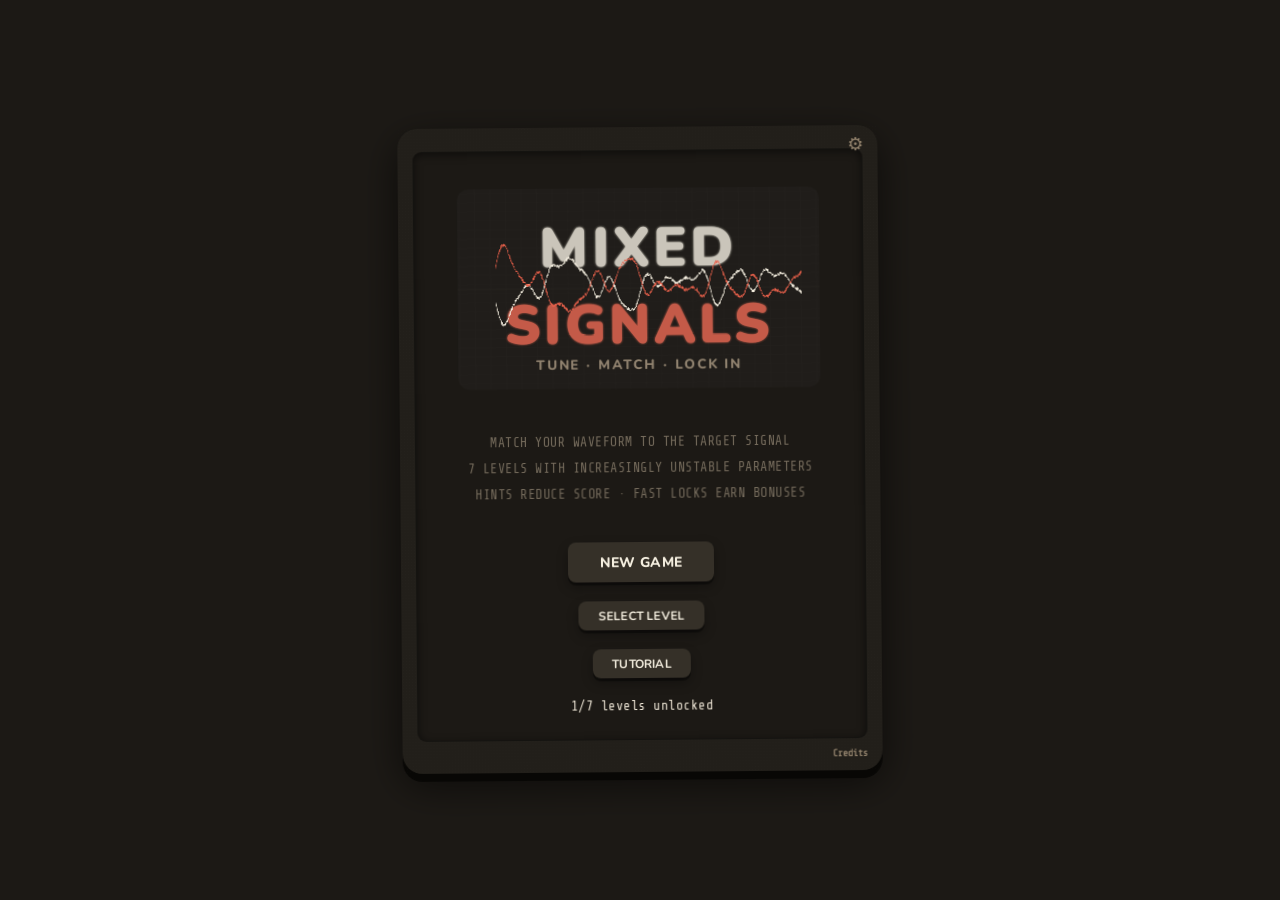
==== index.html @ 6812e43a "fix: make logo SVG grid match in-game scope grid — 48×28 pattern, rgba strokes, midline" ====
<!DOCTYPE html>
<html lang="en">

<head>
    <meta charset="UTF-8">
    <meta name="viewport" content="width=device-width, initial-scale=1.0">
    <title>Mixed Signals</title>
    <link rel="icon" type="image/svg+xml" href="favicon.svg">
    <link rel="stylesheet" href="style.css">
    <script src="main.js" defer></script>
</head>

<body>
    <div id="game">
        <div class="flash-overlay" id="flash"></div>
        <!-- biome-ignore lint/a11y/useMediaCaption: background music only, no dialog -->
        <audio id="bgm-audio" preload="none"></audio>
        <button type="button" class="settings-gear" id="btn-settings" aria-label="Settings">⚙</button>

        <div id="game-inner">
            <div class="sr-only">Mixed Signals: tune your waveform into the target signal.</div>
            <!-- ━━━ START SCREEN ━━━━━━━━━━━━━━━━━━━━━━━━━━━━━━━━━━━━━━━━━━━━━ -->
            <div class="screen" id="screen-start">
                <div class="screen-logo">
                    <svg class="logo-svg" viewBox="0 0 1200 700" xmlns="http://www.w3.org/2000/svg"
                        aria-label="Mixed Signals Logo">
                        <title>Mixed Signals Logo</title>

                        <defs>

                            <filter id="logoGlowSoft" x="-50%" y="-50%" width="200%" height="200%">
                                <feGaussianBlur stdDeviation="2.5" result="blur" />
                                <feMerge>
                                    <feMergeNode in="blur" />
                                    <feMergeNode in="SourceGraphic" />
                                </feMerge>
                            </filter>

                            <pattern id="logo-grid" width="48" height="28" patternUnits="userSpaceOnUse">
                                <path class="logo-grid-line" d="M48 0V28M0 28H48" />
                            </pattern>

                        </defs>

                        <!-- PANEL -->
                        <rect x="40" y="40" width="1120" height="620" rx="36" class="logo-panel" />

                        <!-- GRID -->
                        <rect x="40" y="40" width="1120" height="620" rx="36" fill="url(#logo-grid)" />
                        <!-- MIDLINE -->
                        <line x1="40" y1="350" x2="1160" y2="350" class="logo-grid-midline" />

                        <!-- MIXED -->
                        <text class="logo-mixed" x="600" y="280" text-anchor="middle" filter="url(#logoGlowSoft)">
                            MIXED
                        </text>

                        <!-- WAVEFORM -->
                        <!-- SIGNALS -->
                        <text class="logo-signals" x="600" y="520" text-anchor="middle" filter="url(#logoGlowSoft)">
                            SIGNALS
                        </text>

                        <!-- TAGLINE -->
                        <text class="logo-tagline" x="600" y="600" text-anchor="middle">
                            TUNE · MATCH · LOCK IN
                        </text>

                    </svg>

                    <canvas id="logo-scope"></canvas>

                </div>

                <ul class="start-copy-list">
                    <li>Match your waveform to the target signal</li>
                    <li>7 levels with increasingly unstable parameters</li>
                    <li>Hints reduce score · fast locks earn bonuses</li>
                </ul>

                <!-- Shown only when save data exists — toggled by renderStartScreen() -->
                <button type="button" class="crt-btn hidden" id="btn-continue">CONTINUE</button>

                <button type="button" class="crt-btn" id="btn-new-game">NEW GAME</button>

                <!-- Level select, disabled until player has unlocked >1 level -->
                <button type="button" class="crt-btn sm" id="btn-select-level">SELECT LEVEL</button>

                <button type="button" class="crt-btn sm" id="btn-tutorial">TUTORIAL</button>

                <!-- Small unlock status line, populated by renderStartScreen() -->
                <span id="unlock-msg"></span>
            </div>

            <!-- ━━━ DEAD/VICTORY SCREEN ━━━━━━━━━━━━━━━━━━━━━━━━━━━━━━━━━━━━━━━━━━━━━ -->
            <div class="screen" id="screen-dead">
                <h2 class="orb" style="color: var(--red);">SIGNAL LOST</h2>
                <p id="dead-msg"></p>
                <div id="target-reveal" class="target-reveal hidden"></div>
                <button type="button" class="crt-btn" id="btn-retry">RETRY LEVEL</button>
                <button type="button" class="crt-btn sm" id="btn-dead-level-select">LEVEL SELECT</button>
                <button type="button" class="crt-btn sm danger" id="btn-start-over">START OVER</button>
            </div>

            <!-- ━━━ LEVEL UP SCREEN ━━━━━━━━━━━━━━━━━━━━━━━━━━━━━━━━━━━━━━━━━━━━━ -->
            <div class="screen" id="screen-levelup">
                <h2 class="orb" id="lu-title">LEVEL 2</h2>
                <p id="lu-msg"></p>
                <div class="lu-stats-grid" id="lu-stats">
                    <div class="lu-stat">
                        <span class="lu-stat-label">Score</span>
                        <span class="lu-stat-value" id="lu-score">0</span>
                    </div>
                    <div class="lu-stat">
                        <span class="lu-stat-label">Best</span>
                        <span class="lu-stat-value" id="lu-best">0</span>
                    </div>
                    <div class="lu-stat">
                        <span class="lu-stat-label">Rounds</span>
                        <span class="lu-stat-value" id="lu-rounds">0</span>
                    </div>
                    <div class="lu-stat">
                        <span class="lu-stat-label">Combo</span>
                        <span class="lu-stat-value" id="lu-combo">0</span>
                    </div>
                    <div class="lu-stat">
                        <span class="lu-stat-label">Hints</span>
                        <span class="lu-stat-value" id="lu-hints">0</span>
                    </div>
                    <div class="lu-stat">
                        <span class="lu-stat-label">Skips</span>
                        <span class="lu-stat-value" id="lu-skips">0</span>
                    </div>
                </div>
                <button type="button" class="crt-btn" id="btn-continue-level">CONTINUE</button>
            </div>

            <!-- ━━━ MINI-GAME SCREEN ━━━━━━━━━━━━━━━━━━━━━━━━━━━━━━━━━━━━━━━━━━━━━━━━ -->
            <div class="screen" id="screen-minigame">
                <h2 class="mg-title">BONUS ROUND</h2>
                <h3 class="mg-name" id="mg-name">PEAK HIT</h3>
                <div class="mg-desc" id="mg-desc">Tap the button when the wave crests.</div>
                <div class="mg-canvas-wrap">
                    <canvas id="mg-canvas" height="110"></canvas>
                </div>
                <div class="mg-status" id="mg-status"></div>
                <div class="mg-bar-wrap" id="mg-bar-wrap" style="display:none">
                    <div class="mg-bar" id="mg-bar" style="width:100%"></div>
                </div>
                <button type="button" class="mg-action-btn" id="mg-btn">READY</button>
                <div class="mg-bonus-tag" id="mg-bonus-tag"></div>
            </div>

            <!-- ━━━ LEVEL SELECT SCREEN ━━━━━━━━━━━━━━━━━━━━━━━━━━━━━━━━━━━━━━━━━━━━━ -->
            <div class="screen" id="screen-levelselect">
                <h2 class="orb">SELECT LEVEL</h2>
                <!-- JS populates this grid via showLevelSelect() -->
                <div class="level-select-grid" id="level-select-grid"></div>
                <button type="button" class="crt-btn sm" id="btn-level-back">BACK</button>
            </div>

            <!-- ━━━ GAME SCREEN ━━━━━━━━━━━━━━━━━━━━━━━━━━━━━━━━━━━━━━━━━━━━━ -->
            <div id="screen-game" class="screen">
                <div id="stamp-layer" aria-hidden="true"></div>
                <div class="screen-frame">
                    <div class="timer-ring-wrap">
                        <!-- biome-ignore lint/a11y/noSvgWithoutTitle: decorative, timer text alongside -->
                        <svg class="timer-ring" viewBox="0 0 48 48">
                            <circle class="timer-ring-track" cx="24" cy="24" r="20" />
                            <circle class="timer-ring-fill" id="timer-ring-fill" cx="24" cy="24" r="20" stroke="#f0690a"
                                stroke-dasharray="125.6" stroke-dashoffset="0" />
                        </svg>
                        <span class="timer-ring-label" id="timer" aria-live="polite">30</span>
                    </div>

                    <div id="game-lcd">
                        <!-- TOPBAR -->
                        <div class="topbar">
                            <div class="chip level-chip orb">LV <b id="lbl-level">1</b></div>
                            <div class="chip">score <b id="score">0</b></div>
                            <div class="chip">round <b id="round-no">1</b>/<b id="round-total">5</b></div>
                        </div>

                        <div id="meter-row" class="meter-row">
                            <div class="meter-track">
                                <div class="meter-fill" id="fill" style="width: 0%;" role="progressbar" aria-valuemin="0" aria-valuemax="100" aria-valuenow="0"></div>
                            </div>
                            <div class="meter-pct" id="pct">0%</div>
                        </div>

                        <div class="scope-wrap">
                            <div class="scope-label">
                                <span>oscilloscope</span>
                                <span class="archetype-badge hidden" id="archetype-name"></span>
                            </div>
                            <canvas class="scope" id="c-overlay" height="120"></canvas>
                        </div>

                        <div class="feedback" id="feedback" aria-live="polite">Match the target signal.</div>
                        <div class="hint-log" id="hint-log" aria-live="polite"></div>
                    </div>
                </div>

                <!-- PLAYBACK CONTROLS -->
                <div class="pb-row">
                    <button type="button" class="pb-btn" id="pb-target" title="Listen to target signal">▶ TARGET</button>
                    <button type="button" class="pb-btn" id="pb-yours" title="Listen to your signal">▶
                        YOURS</button>
                    <button type="button" class="pb-btn" id="pb-ab" title="A/B compare">⇄ A/B</button>
                </div>


                <!-- HARDWARE CONTROLS (outside LCD frame) -->
                <div class="hardware-grid">
                    <!-- WAVE SELECTOR -->
                    <div class="type-btns" id="type-btns">
                        <button type="button" class="type-btn active" data-t="sine" aria-label="Sine wave">
                            <!-- biome-ignore lint/a11y/noSvgWithoutTitle: decorative, button has aria-label -->
                            <svg viewBox="0 0 24 12">
                                <path d="M0 6 C 6 0, 6 0, 12 6 S 18 12, 24 6" />
                            </svg>
                            <span>SINE</span>
                        </button>
                        <button type="button" class="type-btn" data-t="square" aria-label="Square wave">
                            <!-- biome-ignore lint/a11y/noSvgWithoutTitle: decorative, button has aria-label -->
                            <svg viewBox="0 0 24 12">
                                <path d="M0 10 L0 2 L12 2 L12 10 L24 10" />
                            </svg>
                            <span>SQR</span>
                        </button>
                        <button type="button" class="type-btn" data-t="sawtooth" aria-label="Sawtooth wave">
                            <!-- biome-ignore lint/a11y/noSvgWithoutTitle: decorative, button has aria-label -->
                            <svg viewBox="0 0 24 12">
                                <path d="M0 10 L12 2 L12 10 L24 2" />
                            </svg>
                            <span>SAW</span>
                        </button>
                        <button type="button" class="type-btn" data-t="triangle" aria-label="Triangle wave">
                            <!-- biome-ignore lint/a11y/noSvgWithoutTitle: decorative, button has aria-label -->
                            <svg viewBox="0 0 24 12">
                                <path d="M0 10 L6 2 L12 10 L18 2 L24 10" />
                            </svg>
                            <span>TRI</span>
                        </button>
                        <button type="button" class="type-btn" data-t="pwm" id="btn-pwm" aria-label="PWM wave" disabled>
                            <!-- biome-ignore lint/a11y/noSvgWithoutTitle: decorative, button has aria-label -->
                            <svg viewBox="0 0 24 12">
                                <path d="M0 10 L0 2 L6 2 L6 10 L24 10" />
                            </svg>
                            <span>PWM</span>
                        </button>
                        <button type="button" class="type-btn" data-t="am" id="btn-am" aria-label="AM wave" disabled>
                            <!-- biome-ignore lint/a11y/noSvgWithoutTitle: decorative, button has aria-label -->
                            <svg viewBox="0 0 24 12">
                                <path d="M0 6 Q 6 12 12 6 T 24 6 M0 6 Q 6 0 12 6 T 24 6" />
                            </svg>
                            <span>AM</span>
                        </button>
                    </div>
                    <!-- SLIDERS WITH LABELS + GLYPHS -->
                    <div class="param-list">
                        <div class="ctrl" id="ctrl-freq">
                            <div class="slider-meta">
                                <label for="sl-freq">
                                    <!-- biome-ignore lint/a11y/noSvgWithoutTitle: decorative, adjacent text label -->
                                    <svg class="param-glyph" viewBox="0 0 12 12">
                                        <path d="M0 6 Q1 3 2 6 T4 6 T6 6 T8 6 T10 6 T12 6" />
                                    </svg>
                                    Freq
                                </label>
                                <span class="slider-val"><span class="param-arrow" data-param="freq"></span><b
                                        id="lbl-freq" data-for="freq">1 Hz</b></span>
                            </div>
                            <div class="slider-row">
                                <input type="range" id="sl-freq" min="1" max="8" step="1" value="1" data-param="freq"
                                    data-unit="Hz" />
                            </div>
                        </div>

                        <div class="ctrl" id="ctrl-amp">
                            <div class="slider-meta">
                                <label for="sl-amp">
                                    <!-- biome-ignore lint/a11y/noSvgWithoutTitle: decorative, adjacent text label -->
                                    <svg class="param-glyph" viewBox="0 0 12 12">
                                        <path opacity="0.3" d="M0 6 Q3 4 6 6 T12 6" />
                                        <path d="M0 6 Q3 2 6 6 T12 6" />
                                    </svg>
                                    Amp
                                </label>
                                <span class="slider-val"><span class="param-arrow" data-param="amp"></span><b
                                        id="lbl-amp" data-for="amp">0.50</b></span>
                            </div>
                            <div class="slider-row">
                                <input type="range" id="sl-amp" min="1" max="10" step="0.1" value="5"
                                    data-param="amp" />
                            </div>
                        </div>

                        <div class="ctrl" id="ctrl-phase">
                            <div class="slider-meta">
                                <label for="sl-phase">
                                    <!-- biome-ignore lint/a11y/noSvgWithoutTitle: decorative, adjacent text label -->
                                    <svg class="param-glyph" viewBox="0 0 12 12">
                                        <path opacity="0.25" d="M0 6 Q3 2 6 6 T12 6" />
                                        <path d="M1.5 6 Q4.5 2 7.5 6 T13.5 6" />
                                        <line x1="4" y1="10" x2="8" y2="10" opacity="0.4" />
                                        <path d="M7.5 9.5 L8.5 10 L7.5 10.5" opacity="0.4" />
                                    </svg>
                                    Phase
                                </label>
                                <span class="slider-val"><span class="param-arrow" data-param="phase"></span><b
                                        id="lbl-phase" data-for="phase">0&deg;</b></span>
                            </div>
                            <div class="slider-row">
                                <input type="range" id="sl-phase" min="0" max="360" step="1" value="0"
                                    data-param="phase" data-unit="°" />
                            </div>
                        </div>

                        <div class="ctrl" id="ctrl-dc">
                            <div class="slider-meta">
                                <label for="sl-dc">
                                    <!-- biome-ignore lint/a11y/noSvgWithoutTitle: decorative, adjacent text label -->
                                    <svg class="param-glyph" viewBox="0 0 12 12">
                                        <line x1="0" y1="6" x2="12" y2="6" stroke-dasharray="2 1.5" opacity="0.25" />
                                        <path d="M0 4 Q3 2 6 4 T12 4" />
                                    </svg>
                                    DC Off
                                </label>
                                <span class="slider-val"><span class="param-arrow" data-param="dc"></span><b id="lbl-dc"
                                        data-for="dc">0.00</b></span>
                            </div>
                            <div class="slider-row">
                                <input type="range" id="sl-dc" min="-5" max="5" step="0.1" value="0" data-param="dc" />
                            </div>
                        </div>

                        <div class="ctrl hidden" id="ctrl-harm">
                            <div class="slider-meta">
                                <label for="sl-harm">
                                    <!-- biome-ignore lint/a11y/noSvgWithoutTitle: decorative, adjacent text label -->
                                    <svg class="param-glyph" viewBox="0 0 12 12">
                                        <path opacity="0.3" d="M0 6 Q3 2 6 6 T12 6" />
                                        <path d="M0 6 Q1.5 4 3 6 T6 6 T9 6 T12 6" />
                                    </svg>
                                    Harm
                                </label>
                                <span class="slider-val"><span class="param-arrow" data-param="harm"></span><b
                                        id="lbl-harm" data-for="harm">0.00</b></span>
                            </div>
                            <div class="slider-row">
                                <input type="range" id="sl-harm" min="0" max="10" step="0.1" value="0"
                                    data-param="harm" />
                            </div>
                        </div>

                        <!-- Ctrl-noise stays in HTML for future use -->
                        <div class="ctrl hidden" id="ctrl-noise">
                            <div class="slider-meta">
                                <label for="sl-noise">
                                    <!-- biome-ignore lint/a11y/noSvgWithoutTitle: decorative, adjacent text label -->
                                    <svg class="param-glyph" viewBox="0 0 12 12">
                                        <path opacity="0.3" d="M0 6 Q3 2 6 6 T12 6" />
                                        <path d="M0 6 L1 5 L2 7 L3 4 L4 6 L5 5 L6 7 L7 4 L8 6 L9 5 L10 7 L11 5 L12 6" />
                                    </svg>
                                    Noise
                                </label>
                                <span class="slider-val"><b id="lbl-noise" data-for="noise">0.00</b></span>
                            </div>
                            <div class="slider-row">
                                <input type="range" id="sl-noise" min="0" max="10" step="0.1" value="0"
                                    data-param="noise" />
                            </div>
                        </div>
                    </div>
                    <!-- END OF SLIDERS WITH LABELS + GLYPHS -->
                </div>

                <!-- ━━━ MENU BUTTON IN ACTION ROW ━━━━━━━━━━━━━━━━━━━━━━━━━━━━━━━━━━━━━━━ -->
                <div class="action-row">
                    <button type="button" class="sys-btn" id="btn-hint">HINT</button>
                    <button type="button" class="sys-btn" id="btn-skip">SKIP</button>
                    <button type="button" class="sys-btn" id="menu-btn">MENU</button>
                    <button type="button" class="sys-btn hidden" id="skip-tut">SKIP TUT</button>
                    <button type="button" class="sys-btn hidden" id="btn-freeplay-ready">READY</button>
                </div>
            </div>
        </div>

        <!-- ━━━ SETTINGS OVERLAY ━━━━━━━━━━━━━━━━━━━━━━━━━━━━━━━━━━━━━━━━━━━━━ -->
        <div class="settings-overlay hidden" id="settings-overlay">
            <div class="settings-card" id="settings-card">
                <h2 class="settings-heading">Settings</h2>

                <div class="settings-section">
                    <h4 class="settings-section-title">Audio</h4>
                    <div class="settings-row">
                        <span>BGM</span>
                        <button type="button" class="settings-toggle" id="stg-bgm" role="switch" aria-checked="true">ON</button>
                        <input type="range" class="settings-slider" id="stg-bgm-vol" min="0" max="100" value="40">
                    </div>
                    <div class="settings-row">
                        <span>SFX</span>
                        <button type="button" class="settings-toggle" id="stg-sfx" role="switch" aria-checked="true">ON</button>
                        <input type="range" class="settings-slider" id="stg-sfx-vol" min="0" max="100" value="40">
                    </div>
                </div>

                <div class="settings-section">
                    <h4 class="settings-section-title">Gameplay</h4>
                    <div class="settings-row">
                        <span>Ceremonies</span>
                        <button type="button" class="settings-toggle" id="stg-ceremonies" role="switch" aria-checked="true">ON</button>
                    </div>
                    <div class="settings-row">
                        <span>Screen shake</span>
                        <button type="button" class="settings-toggle" id="stg-shake" role="switch" aria-checked="true">ON</button>
                    </div>
                    <div class="settings-row">
                        <span>Bonus rounds</span>
                        <button type="button" class="settings-toggle" id="stg-minigames" role="switch" aria-checked="false">OFF</button>
                    </div>
                </div>

                <div class="settings-section">
                    <h4 class="settings-section-title">Assist</h4>
                    <div class="settings-row">
                        <span>Disable urgency cues <button class="help-icon" type="button" aria-label="Help">?<span class="help-text">Silences urgent heartbeat SFX</span></button></span>
                        <button type="button" class="settings-toggle" id="stg-disable-urgent" role="switch" aria-checked="false">OFF</button>
                    </div>
                    <div class="settings-row">
                        <span>Infinite time <button class="help-icon" type="button" aria-label="Help">?<span class="help-text">No timer — unlimited time to match</span></button></span>
                        <button type="button" class="settings-toggle" id="stg-infinite-time" role="switch" aria-checked="false">OFF</button>
                    </div>
                    <div class="settings-row">
                        <span>Easy match <button class="help-icon" type="button" aria-label="Help">?<span class="help-text">Win threshold lowered to 88%</span></button></span>
                        <button type="button" class="settings-toggle" id="stg-easy-match" role="switch" aria-checked="false">OFF</button>
                    </div>
                    <div class="settings-row">
                        <span>No fail <button class="help-icon" type="button" aria-label="Help">?<span class="help-text">Keep score on low-match locks</span></button></span>
                        <button type="button" class="settings-toggle" id="stg-no-fail" role="switch" aria-checked="false">OFF</button>
                    </div>
                    <div class="settings-row">
                        <span>Param guide <button class="help-icon" type="button" aria-label="Help">?<span class="help-text">OFF / GRAD (gradient) / DIR (direct target)</span></button></span>
                        <button type="button" class="settings-toggle" id="stg-param-guide" role="switch" aria-checked="false">OFF</button>
                    </div>
                    <div class="settings-row">
                        <span>Free guide <button class="help-icon" type="button" aria-label="Help">?<span class="help-text">ON: arrows always show / OFF: costs hint score</span></button></span>
                        <button type="button" class="settings-toggle" id="stg-free-guide" role="switch" aria-checked="false">OFF</button>
                    </div>
                </div>

                <button type="button" class="crt-btn" id="btn-close-settings">BACK</button>
            </div>
        </div>

        <div class="ceremony-overlay hidden" id="ceremony-overlay">
            <div class="ceremony-card" id="ceremony-card">
                <div class="ceremony-glow" id="ceremony-tag">PHASE</div>
                <h2 class="ceremony-title" id="ceremony-title">PHASE UNLOCKED</h2>
                <p class="ceremony-desc" id="ceremony-desc"></p>
                <button type="button" class="crt-btn" id="btn-dismiss-ceremony">GOT IT</button>
            </div>
        </div>
        <div class="credits-wrap">
            <button type="button" class="credits-title" id="btn-credits">Credits</button>
            <div class="credits-popup">
                <!-- Playtesters & Community -->
                <div class="credits-section">
                    <h3 class="credits-label">Community Playtesters</h3>
                    <div class="credits-names">
                        <!-- keep sorted alphabetically (case-insensitive) -->
                        <span class="credits-name">Ausstein</span>
                        <span class="credits-name">Carrerino</span>
                        <span class="credits-name">CiaranW</span>
                        <span class="credits-name">Eric Nguyen</span>
                        <span class="credits-name">Fractal</span>
                        <span class="credits-name">Grummelchen</span>
                        <span class="credits-name">igorekkedziorek</span>
                        <span class="credits-name">Jhonny111</span>
                        <span class="credits-name">Jo Bettaque</span>
                        <span class="credits-name">Khushi Rathi</span>
                        <span class="credits-name">Kshitij</span>
                        <span class="credits-name">letmebeme</span>
                        <span class="credits-name">Maksim Terskov</span>
                        <span class="credits-name">nathmate</span>
                        <span class="credits-name">Nikhil Lakhra</span>
                        <span class="credits-name">oxnh</span>
                        <span class="credits-name">Planetary</span>
                        <span class="credits-name">Ray Dino</span>
                        <span class="credits-name">Reed Molbak</span>
                        <span class="credits-name">Sakshi Soni</span>
                        <span class="credits-name">Sceef</span>
                        <span class="credits-name">Tesseract</span>
                        <span class="credits-name">Twaerd</span>
                        <span class="credits-name">VenomousMouse</span>
                        <span class="credits-name">Zettelkasten</span>
                        <span class="credits-name">zhangzhimu</span>
                    </div>
                    <div class="credits-note">And many more...</div>
                </div>

                <!-- Music -->
                <div class="credits-section">
                    <h3 class="credits-label">Music</h3>
                    <div class="credits-tracks">
                        <!-- keep sorted alphabetically by title -->
                        <div class="credits-track"><span class="credits-track-title">"After Hours Arcade"</span> —
                            <a href="https://pixabay.com/users/slimeyfox-6041778/" target="_blank" rel="noopener noreferrer">Tony</a>
                            <span class="credits-track-license">Pixabay</span></div>
                        <div class="credits-track"><span class="credits-track-title">"Art Pop Exp 2"</span> —
                            <a href="https://pixabay.com/users/pietix-54512977/" target="_blank" rel="noopener noreferrer">Peter Koepke</a>
                            <span class="credits-track-license">Pixabay</span></div>
                        <div class="credits-track"><span class="credits-track-title">"Cinematic Aloha Lounge Rumba
                                2"</span> —
                            <a href="https://pixabay.com/users/pietix-54512977/" target="_blank" rel="noopener noreferrer">Peter Koepke</a>
                            <span class="credits-track-license">Pixabay</span></div>
                        <div class="credits-track"><span class="credits-track-title">"Cinematic Arthouse Room With Open
                                Doors 4"</span> —
                            <a href="https://pixabay.com/users/pietix-54512977/" target="_blank" rel="noopener noreferrer">Peter Koepke</a>
                            <span class="credits-track-license">Pixabay</span></div>
                        <div class="credits-track"><span class="credits-track-title">"IDM Electronic Science Technology
                                - Drumless Ambient Loop"</span> —
                            <a href="https://pixabay.com/users/musinova-47643763/" target="_blank" rel="noopener noreferrer">Musinova</a>
                            <span class="credits-track-license">Pixabay</span></div>
                        <div class="credits-track"><span class="credits-track-title">"Lazy Day Stylish Futuristic
                                Chill"</span> —
                            <a href="https://pixabay.com/users/penguinmusic-24940186/" target="_blank" rel="noopener noreferrer">Oleksandr Stepanov</a>
                            <span class="credits-track-license">Pixabay</span></div>
                        <div class="credits-track"><span class="credits-track-title">"Modern Chillout Future
                                Calm"</span> —
                            <a href="https://pixabay.com/users/penguinmusic-24940186/" target="_blank" rel="noopener noreferrer">Oleksandr Stepanov</a>
                            <span class="credits-track-license">Pixabay</span></div>
                        <div class="credits-track"><span class="credits-track-title">"Neon Nebula - Ambient Electronic
                                Background"</span> —
                            <a href="https://pixabay.com/users/databend-53307304/" target="_blank" rel="noopener noreferrer">Databend</a>
                            <span class="credits-track-license">Pixabay</span></div>
                        <div class="credits-track"><span class="credits-track-title">"Study and Relax"</span> —
                            <a href="https://incompetech.com/" target="_blank" rel="noopener noreferrer">Kevin MacLeod</a>
                            <span class="credits-track-license">incompetech.com (CC BY 4.0)</span></div>
                    </div>
                </div>


                <!-- AI Tools -->
                <div class="credits-section">
                    <h3 class="credits-label">AI Assistance</h3>
                    <div class="credits-tools">
                        <span class="credits-tool">ChatGPT</span> (OpenAI), <span class="credits-tool">Claude</span>
                        (Anthropic), <span class="credits-tool">Gemini</span> (Google), <span
                            class="credits-tool">opencode</span> (open source CLI)
                    </div>
                </div>

                <!-- Inspiration -->
                <div class="credits-section">
                    <h3 class="credits-label">Inspiration</h3>
                    <div class="credits-thanks">
                        Thank you
                        <a href="https://www.youtube.com/@jimbob15515" target="_blank" rel="noopener noreferrer">
                            Asth_Matic Gaming
                        </a>
                        for the
                        <a href="https://www.youtube.com/watch?v=jz6pY7ysNjA" target="_blank" rel="noopener noreferrer">
                            original idea
                        </a>.
                    </div>
                </div>
            </div>
        </div>
    </div>

</body>

</html>
---- style.css ----
@import url("https://fonts.googleapis.com/css2?family=Nunito:wght@400;600;700;800;900&family=Share+Tech+Mono&display=swap");

/* style.css — conservative cleanup of style.css
   ============================================================
   Changes from style.css:
   • Added missing --te-orange: #f0690a to :root (single var, *all* references use it)
   • Removed duplicate @keyframes ready-pulse / tutorial-pulse-text
     (identical to pulse; classes now reuse pulse)
   • Consolidated duplicate .scope-wrap & .meter-track declarations
     (kept final winning values)
   • Combined .ceremony-overlay + .settings-overlay duplicate rules
     (verified byte-identical declarations)
   • Combined .ceremony-card + .settings-card shared declarations
   • Preserves original cascade behavior and source-order semantics
   ============================================================ */

/*
Keep @supports local when the fallback is implementation-specific.

Reserve root tokens for semantic design values (palette, spacing,
radii, typography), not browser capability indirection.
*/
/* 
    Here's what changed and why:
    New tokens added to :root:

    - [x] --surface-deep — meter track background (was #3a342c)
    - [x] --scope-bg — oscilloscope background (was #211d18)
    - [x] --red-dark / --red-deep — stamp-fail fill and border (were #8b1a1a, #5a0a0a)

    Replaced with color-mix(in oklch, ...):

    - [x] .crt-btn:hover and .level-select-btn.unlocked:hover — derived from --surface2
    - [x] .crt-btn.danger:hover — derived from --coral
    - [x] .type-btn.active box-shadow — derived from --coral
    - [ ] Stamp borders for hint, skip, success — derived from --amber, --coral, --cream
    - [x] #game box-shadow bottom — derived from --bg
    - [ ] Slider thumb resting/active states — derived from --cream

    The token block is now the single source of truth. If you change --coral, the hover state and stamp border follow automatically.
 */

:root {
	/* Threes dark mode — warm charcoal, not cold black */
	--bg: #1c1915;
	--bg2: #221f1a;
	--bg3: #2a261f;
	--surface: #2e2a22;
	--surface2: #353028;
	--surface-deep: #3a342c; /* meter track — darker than surface2 */
	--scope-bg: #211d18; /* oscilloscope bg — between bg and bg2 */

	/* Threes tile colors */
	--coral: #e8604a; /* 1-tile salmon */
	--blue: #5b8dd9; /* 2-tile blue */
	--cream: #f5efe0; /* high tile cream */
	--amber: #e8a23a; /* accent / score */
	--red: #e85a4a;
	--red-dark: #8b1a1a; /* stamp-fail bg */
	--red-deep: #5a0a0a; /* stamp-fail border */
	--green: #6dc87a; /* win state only */

	/* Don’t replace coral—layer it as a second accent system (Teenage Engineering) */
	--te-orange: #f0690a;
	--surface1: #3a342c;
	--surface3: #2e2a22;

	/* Text */
	--text: #f0e8d8;
	--text-dim: #7a7060;
	--text-mute: #92826c; /* WCAG AA 4.70:1 on --bg — passes normal-text AA (4.5:1) */

	--color-surface-hover: #3e3830;
	--color-coral-hover: #d4533e;
	--color-tile-active-shadow: #a83828;

	/* Card / tile shadows — warm, no color cast */
	--shadow-sm: 0 2px 0 rgba(0, 0, 0, 0.35);
	--shadow-md: 0 3px 0 rgba(0, 0, 0, 0.4), 0 5px 12px rgba(0, 0, 0, 0.3);
	--shadow-press: 0 1px 0 rgba(0, 0, 0, 0.4);

	--radius-game: 20px;
	--radius-tile: 8px;
	--radius-sm: 5px;
	--radius-xs: 2px;
	--radius: 6px;

	--font-ui: "Nunito", sans-serif;
	--font-mono: "Share Tech Mono", monospace;
}

* {
	box-sizing: border-box;
	margin: 0;
	padding: 0;
}
html,
body {
	height: 100%;
}

body {
	background: var(--bg);
	display: flex;
	align-items: center;
	justify-content: center;
	min-height: 100vh;
	font-family: var(--font-ui);
}

/* ============================================================
   GAME SHELL
   ============================================================ */

#game {
	background: var(--bg2);
	color: var(--text);
	font-family: var(--font-ui);
	font-size: 13px;
	line-height: 1.4;
	width: 480px;
	max-width: 95vw;
	padding: 24px 16px;
	border-radius: var(--radius-game);
	position: relative;
	user-select: none;
	-webkit-user-select: none;

	transform: rotate(-0.5deg);
	will-change: transform;
	box-shadow:
		0 8px 0 color-mix(in oklch, var(--bg) 60%, black),
		0 12px 40px rgba(0, 0, 0, 0.6);
}

/* TE: matte finish (z-index: -1 (applies only to outer shell) */
#game::after {
	display: block;
	content: "";
	position: absolute;
	inset: 0;
	pointer-events: none;
	opacity: 0.06;
	isolation: isolate;
	z-index: -1;
	background-image: radial-gradient(rgba(255, 255, 255, 0.15) 1px, transparent 1px);
	background-size: 3px 3px;
}
#game-inner {
	position: relative;
}

/* ── SETTINGS GEAR ─────────────────────────────────────────────────────────── */
.settings-gear {
	position: absolute;
	top: 6px;
	right: 8px;
	z-index: 100;
	background: transparent;
	border: none;
	cursor: pointer;
	font-size: 18px;
	line-height: 1;
	padding: 4px 6px;
	border-radius: var(--radius-sm);
	color: var(--text-mute);
	transition:
		color 0.15s,
		background 0.15s;
	user-select: none;
}
.settings-gear:hover {
	color: var(--text-dim);
	background: rgba(255, 255, 255, 0.04);
}
.settings-gear:active {
	color: var(--cream);
	transform: translateY(1px);
}

.orb {
	font-family: var(--font-ui);
	font-weight: 900;
}

/* ============================================================
   LOGO
   ============================================================ */

.screen-logo {
	position: relative;
	width: 100%;
	padding: 0 10px;
	margin-bottom: 12px;
}

#logo-scope {
	position: absolute;
	top: 25.7%;
	left: 15%;
	width: 75%;
	height: auto;
	aspect-ratio: 900 / 300;
}

.logo-svg {
	display: block;
	width: min(100%, 520px);
	aspect-ratio: 1200 / 700;
	height: auto;
	margin-inline: auto;
	filter: contrast(0.96) saturate(0.92);
}

/* ============================================================
   SVG THEME
   ============================================================ */

.logo-grid-line {
	stroke: rgba(255, 255, 255, 0.04);
	stroke-width: 1;
}

.logo-grid-midline {
	stroke: rgba(255, 255, 255, 0.08);
	stroke-width: 1;
}

.logo-panel {
	fill: var(--bg);
}

/* ============================================================
   TEXT
   ============================================================ */

.logo-mixed,
.logo-signals {
	/* font-family: var(--font-mono); */
	font-family: var(--font-ui);
	font-weight: 900;
	letter-spacing: 10px;
	text-transform: uppercase;
}

/* MIXED */
.logo-mixed {
	font-size: 170px;
	fill: var(--cream);
	opacity: 0.82;
}

/* SIGNALS */
.logo-signals {
	font-size: 170px;
	fill: var(--coral);
	opacity: 0.88;
}

/* ============================================================
   WAVEFORMS
   ============================================================ */

/* ============================================================
   TAGLINE
   ============================================================ */

.logo-tagline {
	font-family: var(--font-ui);
	font-size: 42px;
	font-weight: 800;
	letter-spacing: 6px;
	fill: var(--text-mute);
}

/* ============================================================
   UNIFIED DRAG CONTROLS
   ============================================================ */

@media (max-width: 640px) {
	.logo-svg {
		width: 100%;
	}

	body {
		align-items: flex-start;
		background: var(--bg2);
	}

	#game {
		width: 100%;
		max-width: none;
		min-height: 100svh;
		border-radius: 0;
		padding: 12px 10px;
		transform: none;
		will-change: auto;
		box-shadow: none;
		overflow-x: hidden;
	}
	@supports (height: 100dvh) {
		#game {
			min-height: 100dvh;
		}
	}

	.action-row {
		margin-top: 10px;
		transform: none;
		will-change: auto;
	}

	.param-list {
		gap: 6px;
	}
	.ctrl {
		gap: 2px;
	}
	.slider-meta {
		padding: 0 10px;
	}
	.slider-row {
		padding: 0 10px;
	}
	.slider-meta label {
		font-size: 9px;
	}
	.slider-val {
		font-size: 9px;
		padding: 2px 6px;
	}
	.timer-ring-wrap {
		top: 4px;
		right: 6px;
	}
}

.sr-only {
	position: absolute;
	width: 1px;
	height: 1px;
	overflow: hidden;
	clip: rect(0, 0, 0, 0);
}

.hidden {
	/* biome-ignore lint/complexity/noImportantStyles: utility class must override component display */
	display: none !important;
}

.start-copy-list {
	margin: 0 0 20px;
	padding: 0;
	list-style: none;
	display: grid;
	gap: 8px;
	text-align: center;
	font-family: var(--font-mono);
	letter-spacing: 0.5px;
	text-transform: uppercase;
	color: var(--text-dim);
}

.start-copy-list li {
	opacity: 0.95;
}

/* ============================================================
   SCREENS
   ============================================================ */

.screen {
	display: none;
	flex-direction: column;
	align-items: center;
	justify-content: center;

	text-align: center;
	gap: 1.2rem;
	min-height: 320px;

	/* Hardware frame — matches game screen's screen-frame */
	background: var(--bg);
	padding: 24px 20px;
	border-radius: var(--radius-tile);
	--scale-screen-margin-bottom: 0.5;
	margin-bottom: calc(18px * var(--scale-screen-margin-bottom));
	box-shadow:
		inset 0 2px 8px rgba(0, 0, 0, 0.5),
		0 0 0 1px rgba(0, 0, 0, 0.4);
}

.screen h2 {
	font-family: var(--font-ui);
	font-weight: 900;
	font-size: clamp(22px, 6vw, 36px);
	color: var(--cream);
	letter-spacing: -0.01em;
}

.screen p {
	color: var(--text-dim);
	font-size: clamp(12px, 3vw, 14px);
	max-width: 300px;
	line-height: 1.7;
	font-weight: 400;
}

/* ============================================================
   BUTTONS
   ============================================================ */

.crt-btn {
	font-family: var(--font-ui);
	font-weight: 800;
	font-size: clamp(12px, 3vw, 14px);
	letter-spacing: 0.02em;
	padding: 0.65rem 2rem;
	cursor: pointer;
	border-radius: var(--radius-tile);
	border: none;
	background: var(--surface2);
	color: var(--cream);
	box-shadow: var(--shadow-md);
	transition:
		transform 0.07s,
		box-shadow 0.07s,
		outline 0.1s;
}

.crt-btn:focus-visible {
	outline: 2px solid var(--cream);
	outline-offset: 2px;
}

.crt-btn:hover {
	background: var(--color-surface-hover);
}

.crt-btn:active {
	transform: translateY(3px);
	box-shadow: var(--shadow-press);
}

.crt-btn.danger {
	background: var(--coral);
	color: #fff;
}
.crt-btn.danger:hover {
	background: var(--color-coral-hover);
}

.crt-btn.amber {
	background: var(--amber);
	color: #fff;
}

.crt-btn.sm {
	font-size: 12px;
	padding: 0.4rem 1.2rem;
	font-weight: 700;
}

.crt-btn.mute {
	font-size: 11px;
	padding: 3px 9px;
	font-weight: 700;
}

/* ============================================================
   GAME SCREEN
   ============================================================ */

#screen-game {
	display: none;
	background: none;
	padding: 0;
	border-radius: 0;
	box-shadow: none;
	margin-bottom: 0;
	min-height: 0;
}
/* ============================================================
   LCD / SCREEN AREA
   ============================================================ */

.screen-frame {
	background: var(--bg);
	padding: 14px 12px 12px;
	border-radius: var(--radius-tile);
	margin-bottom: 18px;
	box-shadow:
		inset 0 2px 8px rgba(0, 0, 0, 0.5),
		0 0 0 1px rgba(0, 0, 0, 0.4);
}

#game-lcd {
	background: var(--bg);
	--scale-padding: 0.5;
	padding: calc(var(--scale-padding) * 10px);
	border-radius: var(--radius-sm);
	position: relative;
	overflow: hidden;
	isolation: isolate;
}

/* ============================================================
   TOP BAR
   ============================================================ */

.topbar {
	display: flex;
	align-items: center;
	flex-wrap: wrap;
	gap: 6px;

	margin-bottom: 10px;
	padding-bottom: 8px;
	border-bottom: 1px solid rgba(255, 255, 255, 0.04);

	font-family: var(--font-mono), monospace;
	font-weight: 800;
	letter-spacing: 0.05em;
}

.chip {
	background: var(--surface);
	box-shadow:
		inset 0 1px 0 rgba(255, 255, 255, 0.04),
		inset 0 -1px 0 rgba(0, 0, 0, 0.18);
	border-radius: var(--radius-sm);
	padding: 3px 8px;

	font-family: var(--font-ui);
	font-size: 10px;
	font-weight: 700;
	color: var(--text-dim);
	white-space: nowrap;
}

/* TE adjustment */

/*
Instrument readouts use mono to reinforce "measurement" rather than prose.
Applies to timer/score/status UI where precision matters visually.

Keep this block above specialized selectors such as `.chip b`.
Biome warns on descending specificity if a broad `b` selector appears after
more specific variants.

Order:
1. broad baseline (`b`)
2. component-specific overrides (`.chip b`, etc.)
*/
b {
	font-family: var(--font-mono), monospace;
	font-weight: 800;
	letter-spacing: 0.05em;
}

.chip b {
	color: var(--cream);
	font-weight: 800;
}

.chip.level-chip b {
	color: var(--amber);
}

.topbar-end-wrap {
	margin-left: auto;
	display: flex;
	align-items: center;
	gap: 6px;
}

/* ============================================================
   ANIMATIONS
   ============================================================ */

@keyframes pulse {
	0%,
	100% {
		opacity: 1;
	}
	50% {
		opacity: 0.6;
	}
}

@keyframes shake {
	0%,
	100% {
		transform: translate(0, 0);
	}
	10% {
		transform: translate(-5px, -3px);
	}
	20% {
		transform: translate(5px, 3px);
	}
	30% {
		transform: translate(-3px, 5px);
	}
	40% {
		transform: translate(3px, -5px);
	}
	50% {
		transform: translate(-5px, 3px);
	}
	60% {
		transform: translate(5px, -3px);
	}
	70% {
		transform: translate(-3px, -5px);
	}
	80% {
		transform: translate(3px, 5px);
	}
	90% {
		transform: translate(-5px, -3px);
	}
}

@keyframes shakeLight {
	0%,
	100% {
		transform: translate(0, 0);
	}
	25% {
		transform: translate(-2px, 1px);
	}
	50% {
		transform: translate(2px, -1px);
	}
	75% {
		transform: translate(-1px, 2px);
	}
}

#game-inner.shake {
	animation: shake 0.5s ease-out;
}
#game-inner.shake-light {
	animation: shakeLight 0.3s ease-out;
}

/* ── BRICK WOBBLE (outer shell) ───────────────────────────────────────────── */

@keyframes brickWobble {
	0%,
	100% {
		transform: rotate(-0.5deg) translate(0, 0);
		box-shadow:
			0 8px 0 color-mix(in oklch, var(--bg) 60%, black),
			0 12px 40px rgba(0, 0, 0, 0.6);
	}
	15% {
		transform: rotate(-2.8deg) translate(-3px, 1px);
		box-shadow:
			0 6px 0 color-mix(in oklch, var(--bg) 60%, black),
			0 8px 32px rgba(0, 0, 0, 0.5);
	}
	30% {
		transform: rotate(1.8deg) translate(3px, -1px);
		box-shadow:
			0 10px 0 color-mix(in oklch, var(--bg) 60%, black),
			0 14px 44px rgba(0, 0, 0, 0.7);
	}
	45% {
		transform: rotate(-2deg) translate(-2px, 1px);
		box-shadow:
			0 7px 0 color-mix(in oklch, var(--bg) 60%, black),
			0 10px 36px rgba(0, 0, 0, 0.55);
	}
	60% {
		transform: rotate(1.2deg) translate(2px, -1px);
		box-shadow:
			0 9px 0 color-mix(in oklch, var(--bg) 60%, black),
			0 12px 40px rgba(0, 0, 0, 0.65);
	}
	75% {
		transform: rotate(-0.6deg) translate(0, 0);
		box-shadow:
			0 8px 0 color-mix(in oklch, var(--bg) 60%, black),
			0 12px 40px rgba(0, 0, 0, 0.6);
	}
	90% {
		transform: rotate(0deg) translate(0, 0);
	}
}

@keyframes brickWobbleLight {
	0%,
	100% {
		transform: rotate(-0.5deg) translate(0, 0);
	}
	25% {
		transform: rotate(-1.8deg) translate(-2px, 1px);
	}
	50% {
		transform: rotate(0.8deg) translate(2px, -1px);
	}
	75% {
		transform: rotate(-1deg) translate(-1px, 0);
	}
}

#game.shake {
	animation: brickWobble 0.5s ease-out;
}
#game.shake-light {
	animation: brickWobbleLight 0.3s ease-out;
}

.score-pop {
	position: absolute;
	top: 40px;
	right: 10px;
	color: var(--green);
	font-family: var(--font-ui);
	font-weight: 900;
	pointer-events: none;
	z-index: 10;
}

/* ============================================================
   METER
   ============================================================ */

.meter-row {
	display: flex;
	align-items: center;
	gap: 8px;
	--scale-meter-row: 0.5;
	margin-bottom: calc(var(--scale-meter-row) * 10px);
}

.meter-track {
	flex: 1;
	height: 8px;
	background: var(--surface-deep);
	border-radius: 4px;
	overflow: hidden;
	position: relative;
	box-shadow: inset 0 1px 3px rgba(0, 0, 0, 0.4);
}

.meter-fill {
	height: 100%;
	border-radius: 4px;
	background: var(--blue);
	transition:
		transform 0.3s,
		background 0.3s;
	/* HACK: Fixes transform, instead of using width to simulate progress bar */
	min-width: 100%;
	transform-origin: left center;
	will-change: transform;
}

.meter-pct {
	font-family: var(--font-mono), monospace;
	font-weight: 800;
	font-size: clamp(11px, 3vw, 13px);
	letter-spacing: 0.05em;
	min-width: 3.5ch;
	text-align: right;
	color: var(--text-dim);
}

/* ============================================================
   OSCILLOSCOPE
   ============================================================ */

.scope-wrap {
	background: var(--scope-bg);
	border-radius: var(--radius-sm);
	padding: 8px;
	margin-bottom: 12px;
	position: relative;
	box-shadow:
		inset 0 1px 0 rgba(255, 255, 255, 0.04),
		inset 0 -1px 0 rgba(0, 0, 0, 0.18);
}

.scope-wrap.glow-target.held {
	animation: none;
	box-shadow: inset 0 0 28px 8px color-mix(in srgb, var(--blue) 18%, transparent);
}
.scope-wrap.glow-yours.held {
	animation: none;
	box-shadow: inset 0 0 28px 8px color-mix(in srgb, var(--coral) 18%, transparent);
}
.scope-wrap.glow-ab.held {
	animation: none;
	box-shadow: inset 0 0 28px 8px color-mix(in srgb, var(--green) 18%, transparent);
}
.scope-wrap.grace-active {
	box-shadow:
		inset 0 0 20px 4px rgba(255, 255, 255, 0.06),
		inset 0 1px 0 rgba(255, 255, 255, 0.08),
		inset 0 -1px 0 rgba(0, 0, 0, 0.18);
	border: 1px solid rgba(255, 255, 255, 0.08);
}

#c-overlay.urgent {
	animation: canvas-urgent 0.5s ease-in-out infinite;
}
#c-overlay.urgent.held {
	animation: none;
	box-shadow: 0 0 12px 4px color-mix(in srgb, var(--red) 30%, transparent);
}
@keyframes canvas-urgent {
	0%,
	100% {
		box-shadow: 0 0 0 0px color-mix(in srgb, var(--red) 0%, transparent);
	}
	50% {
		box-shadow: 0 0 12px 4px color-mix(in srgb, var(--red) 30%, transparent);
	}
}

/* Tiny calibration ticks (subtle but powerful) */
/* Add left/right markers: */
.scope-wrap::before,
.scope-wrap::after {
	content: "";
	position: absolute;
	top: 50%;
	width: 6px;
	height: 1px;
	background: rgba(255, 255, 255, 0.2);
}
.scope-wrap::before {
	left: 6px;
}
.scope-wrap::after {
	right: 6px;
}

.scope-label {
	font-size: 9px;
	font-weight: 700;
	font-family: var(--font-ui);
	color: var(--text-mute);
	letter-spacing: 0.08em;
	text-transform: uppercase;
	margin-bottom: 6px;
	display: flex;
	justify-content: space-between;
	align-items: center;
}

.scope-label span {
	display: flex;
	align-items: center;
	gap: 6px;
}

.archetype-badge {
	font-family: var(--font-mono);
	font-size: 9px;
	font-weight: 700;
	letter-spacing: 0.06em;
	color: var(--amber);
	background: rgb(from var(--amber) r g b / 0.1);
	border: 1px solid rgb(from var(--amber) r g b / 0.1);
	border-radius: 10px;
	padding: 1px 8px;
	white-space: nowrap;
}

.pip {
	width: 8px;
	height: 2px;
	border-radius: 1px;
	display: inline-block;
}

canvas.scope {
	width: 100%;
	height: auto;
	border-radius: 4px;
	background: /* horizontal midline */
		linear-gradient(rgba(255, 255, 255, 0.08), rgba(255, 255, 255, 0.08)) center / 100% 1px no-repeat,
		/* vertical grid */
		repeating-linear-gradient(to right, transparent, transparent 19px, rgba(255, 255, 255, 0.04) 20px),
		/* horizontal grid */
		repeating-linear-gradient(to bottom, transparent, transparent 11px, rgba(255, 255, 255, 0.04) 12px),
		var(--bg);

	/* Add edge clipping (very TE) */
	/* Waveform should feel “contained,” not floating. */
	overflow: hidden;
	clip-path: inset(0 round 4px);
}

/* ============================================================
   HARDWARE GRID
   ============================================================ */

.hardware-grid {
	display: grid;
	grid-template-columns: 1fr 1.3fr;
	gap: 12px;
	margin-bottom: 10px;
}

/* ============================================================
   WAVE TYPE BUTTONS — Threes tiles
   ============================================================ */

.type-btns {
	display: grid;
	grid-template-columns: 1fr 1fr;
	gap: 6px;
}

.type-btn {
	background: var(--surface);
	border: none;
	display: flex;
	flex-direction: column;
	align-items: center;
	justify-content: center;
	padding: 10px 2px 8px;
	cursor: pointer;
	border-radius: var(--radius-tile);
	font-family: var(--font-ui);
	font-weight: 700;
	font-size: 10px;
	color: var(--text-mute);
	box-shadow: var(--shadow-sm);
	transition:
		transform 0.07s,
		box-shadow 0.07s,
		outline 0.1s;
	user-select: none;
}

.type-btn:focus-visible {
	outline: 2px solid var(--cream);
	outline-offset: 1px;
}

.type-btn:active {
	transform: translateY(2px);
	box-shadow: none;
}

.type-btn svg {
	width: 24px;
	height: 12px;
	stroke: var(--text-mute);
	fill: none;
	stroke-width: 2.5;
	margin-bottom: 5px;
	pointer-events: none;
}

.type-btn span {
	font-size: 8px;
	font-weight: 800;
	color: var(--text-mute);
	pointer-events: none;
	letter-spacing: 0.06em;
}

/* Active = coral tile, like Threes "1" card */
.type-btn.active {
	background: var(--coral);
	color: #fff;
	box-shadow:
		0 3px 0 var(--color-tile-active-shadow),
		0 4px 10px rgb(from var(--red) r g b / 0.25);
	transform: translateY(0);
}

.type-btn.active svg {
	stroke: rgba(255, 255, 255, 0.9);
}
.type-btn.active span {
	color: rgba(255, 255, 255, 0.9);
}

.type-btn:disabled {
	opacity: 0.2;
	cursor: not-allowed;
	pointer-events: none;
}

/* ============================================================
   SLIDERS
   ============================================================ */

.param-list {
	display: flex;
	flex-direction: column;
	gap: 10px;
}

.ctrl {
	display: flex;
	flex-direction: column;
	gap: 4px;
}

.slider-meta {
	display: flex;
	justify-content: space-between;
	align-items: center;
	padding: 0 14px;
	padding-inline-end: 0;
}

.slider-meta label {
	font-size: 10px;
	font-weight: 700;
	font-family: var(--font-ui);
	color: var(--text-dim);
	text-transform: uppercase;
	letter-spacing: 0.08em;
	display: flex;
	align-items: center;
	gap: 5px;
}

.slider-val {
	font-size: 10px;
	font-weight: 800;
	font-family: var(--font-ui);
	color: var(--cream);

	/* led chip overlay */
	background: var(--surface);
	border-radius: var(--radius-sm);
	padding: 3px 8px;
	white-space: nowrap;
	text-align: right;

	/* equal slider-val slotted into the hardware of the mixer like synth */
	min-width: 8ch;
}

.slider-val b {
	font-weight: 800;
}
.slider-row {
	display: flex;
	align-items: center;
	gap: 6px;
	padding: 0 14px;
	padding-inline-end: 0;
}

.param-glyph {
	width: 14px;
	height: 14px;
	flex-shrink: 0;
	stroke: var(--text-mute);
	fill: none;
	stroke-width: 1.5;
	stroke-linecap: round;
	stroke-linejoin: round;
	vertical-align: middle;
	transition: stroke 0.15s;
}

.param-glyph path,
.param-glyph line {
	stroke-opacity: 0.8;
}
label:hover .param-glyph {
	stroke: var(--text-dim);
}
label:hover .param-glyph path,
label:hover .param-glyph line {
	stroke-opacity: 1;
}

/* ─── PARAM GRADIENT ARROWS ─────────────────────────────────────── */
.param-arrow {
	display: inline-block;
	font-size: 14px;
	font-weight: 700;
	line-height: 1;
	margin-inline-end: 3px;
	vertical-align: middle;
	color: transparent;
	transition:
		color 0.15s,
		opacity 0.15s;
	user-select: none;
	pointer-events: none;
}

.param-arrow.arrow-ok {
	color: var(--green);
	opacity: 0.65;
}
.param-arrow.arrow-soft {
	color: var(--amber);
	opacity: 0.75;
}
.param-arrow.arrow-strong {
	color: var(--cream);
	opacity: 0.95;
}

/* Track */
input[type="range"] {
	flex: 1;
	-webkit-appearance: none;
	appearance: none;
	height: 8px;
	border-radius: 4px;
	cursor: pointer;
	touch-action: pan-x;
	background: var(--surface);
	box-shadow: inset 0 2px 4px rgba(0, 0, 0, 0.45);
}

input[type="range"]::-webkit-slider-runnable-track {
	height: 8px;
	border-radius: 4px;
	background: var(--surface);
	box-shadow: inset 0 2px 4px rgba(0, 0, 0, 0.45);
}

/* Thumb — cream Threes tile */
input[type="range"]::-webkit-slider-thumb {
	-webkit-appearance: none;
	width: 28px;
	height: 28px;
	margin-top: -10px;
	border-radius: var(--radius-tile);
	background: #e8e0cc;
	border: none;
	box-shadow:
		0 3px 0 rgba(0, 0, 0, 0.35),
		0 5px 10px rgba(0, 0, 0, 0.25);
}

input[type="range"]:active::-webkit-slider-thumb {
	background: #d8d0bc;
	box-shadow:
		0 1px 0 rgba(0, 0, 0, 0.35),
		0 2px 6px rgba(0, 0, 0, 0.2);
	transform: translateY(2px);
}

input[type="range"]::-moz-range-track {
	height: 8px;
	border-radius: 4px;
	background: var(--surface);
	box-shadow: inset 0 2px 4px rgba(0, 0, 0, 0.45);
}

input[type="range"]::-moz-range-thumb {
	width: 28px;
	height: 28px;
	border-radius: var(--radius-tile);
	background: #e8e0cc;
	border: none;
	box-shadow:
		0 3px 0 rgba(0, 0, 0, 0.35),
		0 5px 10px rgba(0, 0, 0, 0.25);
}

/* ============================================================
   ACTION ROW
   ============================================================ */

.action-row {
	--scale-action-row: 0.5;
	margin-top: calc(var(--scale-action-row) * 28px);
	display: flex;
	justify-content: center;
	gap: clamp(2px, min(2dvw, 2ch), 10px);

	will-change: transform;
}

.action-row > * {
	flex: 0 1 auto;
	min-width: 0;
}

.sys-btn {
	background: var(--surface2);
	font-family: var(--font-ui);
	font-weight: 800;
	font-size: 9px;
	letter-spacing: 0.08em;
	padding: 6px 18px;
	border-radius: var(--radius-tile);
	border: none;
	cursor: pointer;
	color: var(--text-dim);
	box-shadow: var(--shadow-sm);
	transition:
		transform 0.07s,
		box-shadow 0.07s;
}

.sys-btn:focus-visible {
	outline: 2px solid var(--cream);
	outline-offset: 2px;
}

.sys-btn:active {
	transform: translateY(2px);
	box-shadow: none;
}

/* ============================================================
   FEEDBACK
   ============================================================ */

.feedback {
	text-align: center;
	min-height: 22px;
	font-size: clamp(11px, 3vw, 13px);
	font-weight: bolder;
	font-family: var(--font-mono);
	text-transform: uppercase;
	color: var(--text);
	margin: 0.4rem 0;
	letter-spacing: 0.02em;
	transition: color 0.2s;
}

.feedback.win {
	color: var(--green);
}
.feedback.close {
	color: var(--amber);
}
.feedback.bad {
	color: var(--coral);
}

.feedback-snap {
	animation: feedbackSnap 0.3s ease-out;
}

.feedback-snap-ripple {
	animation: feedbackSnapRipple 0.35s ease-out;
}

@keyframes feedbackSnap {
	0% {
		transform: skewX(-10deg);
	}
	55% {
		transform: skewX(3deg);
	}
	100% {
		transform: skewX(0deg);
	}
}

@keyframes feedbackSnapRipple {
	0% {
		transform: skewX(-10deg) scaleY(0.85);
	}
	25% {
		transform: skewX(5deg) scaleY(1.06);
	}
	50% {
		transform: skewX(-2deg) scaleY(0.97);
	}
	75% {
		transform: skewX(1deg) scaleY(1.01);
	}
	100% {
		transform: skewX(0deg) scaleY(1);
	}
}

.hint-log {
	position: absolute;
	bottom: 6px;
	left: 10px;
	right: 10px;
	display: flex;
	flex-wrap: wrap;
	justify-content: center;
	gap: 0.6em;
	pointer-events: none;
	z-index: 5;
	font-family: var(--font-mono);
	font-size: clamp(10px, 2.5vw, 11px);
	color: var(--text-dim);
	min-height: 0;
	margin: 0;
	padding: 0;
}

/* ============================================================
   FLASH
   ============================================================ */

.flash-overlay {
	pointer-events: none;
	position: fixed;
	inset: 0;
	z-index: 1011;
	opacity: 0;
	transition: opacity 0.05s;
}

.flash-overlay.go {
	opacity: 0.15;
	transition: none;
}

/* ============================================================
   CEREMONY OVERLAY
   ============================================================ */

.ceremony-overlay,
.settings-overlay {
	position: fixed;
	inset: 0;
	background: rgba(0, 0, 0, 0.75);
	display: flex;
	align-items: center;
	justify-content: center;
	z-index: 500;
	animation: ceremony-fade-in 0.3s ease-out;
	backdrop-filter: blur(3px);
	-webkit-backdrop-filter: blur(3px);
	border-radius: var(--radius-game);
}

.ceremony-card,
.settings-card {
	background: var(--bg2);
	border-radius: var(--radius-tile);
	width: 90%;
	display: flex;
	flex-direction: column;
	box-shadow:
		0 12px 48px rgba(0, 0, 0, 0.7),
		0 0 0 1px rgba(255, 255, 255, 0.06);
	animation: ceremony-card-in 0.4s cubic-bezier(0.22, 0.61, 0.36, 1);
}

.ceremony-card {
	padding: 36px 32px 28px;
	max-width: 340px;
	text-align: center;
	gap: 14px;
	align-items: center;
}

.settings-card {
	padding: 32px 28px 24px;
	max-width: 380px;
	gap: 18px;
}

.ceremony-glow {
	font-family: var(--font-mono);
	font-weight: 900;
	font-size: 11px;
	letter-spacing: 4px;
	text-transform: uppercase;
	padding: 5px 16px 4px;
	border-radius: 20px;
	border: 1.5px solid currentColor;
	animation: ceremony-glow-pulse 2s ease-in-out infinite;
}

/* Try to keep size similar as settings title */
.ceremony-title {
	font-family: var(--font-ui);
	/* font-weight: 900; */
	text-transform: uppercase;

	--font-size-base: clamp(20px, 5vw, 26px);
	--font-size-xs: 11px;
	font-size: var(--font-size-xs);

	color: var(--cream);

	--spacing-base: 0.02em;
	--spacing-lg: 0.02em;
	letter-spacing: var(--spacing-lg);
}

.ceremony-desc {
	font-family: var(--font-ui);
	font-size: 13px;
	line-height: 1.7;
	color: var(--text-dim);
	max-width: 280px;
	margin: 0;
}

@keyframes ceremony-fade-in {
	from {
		opacity: 0;
	}
	to {
		opacity: 1;
	}
}

@keyframes ceremony-card-in {
	from {
		transform: translateY(24px) scale(0.96);
		opacity: 0;
	}
	to {
		transform: translateY(0) scale(1);
		opacity: 1;
	}
}

@keyframes ceremony-glow-pulse {
	0%,
	100% {
		box-shadow: 0 0 6px currentColor;
		opacity: 0.8;
	}
	50% {
		box-shadow: 0 0 18px currentColor;
		opacity: 1;
	}
}

/* ── SETTINGS OVERLAY ────────────────────────────────────────────────────────── */

.settings-heading {
	font-family: var(--font-mono);
	font-size: 11px;
	letter-spacing: 0.15em;
	text-transform: uppercase;
	color: var(--text-dim);
	text-align: center;
	margin-bottom: 2px;
}

.settings-section {
	display: flex;
	flex-direction: column;
	gap: 10px;
}

.settings-section-title {
	font-family: var(--font-mono);
	font-size: 9px;
	letter-spacing: 0.12em;
	text-transform: uppercase;
	color: var(--text-mute);
	border-bottom: 1px solid var(--surface);
	padding-bottom: 4px;
}

.settings-row {
	display: flex;
	align-items: center;
	gap: 10px;
	font-size: 13px;
	color: var(--text);
	font-family: var(--font-ui);
}

.settings-row > span:first-child {
	flex: 1;
	font-weight: 600;
}

/* Toggle pill — same ON/OFF color language as BGM/SFX buttons */
.settings-toggle {
	font-family: var(--font-mono);
	font-size: 10px;
	font-weight: 700;
	letter-spacing: 0.08em;
	padding: 4px 14px;
	border-radius: 20px;
	border: none;
	cursor: pointer;
	background: var(--surface2);
	color: var(--text-dim);
	box-shadow: var(--shadow-sm);
	transition:
		color 0.1s,
		background 0.1s,
		box-shadow 0.1s,
		transform 0.07s;
	user-select: none;
	min-width: 48px;
}
.settings-toggle.on {
	color: var(--blue);
	background: rgba(91, 141, 217, 0.12);
}
.settings-toggle:focus-visible {
	outline: 2px solid var(--cream);
	outline-offset: 2px;
}

.settings-toggle:active {
	transform: translateY(2px);
	box-shadow: none;
}
.settings-toggle:disabled {
	opacity: 0.35;
	cursor: not-allowed;
	pointer-events: none;
}

/* Help tooltips for settings */
.help-icon {
	position: relative;
	display: inline-flex;
	align-items: center;
	justify-content: center;
	width: 14px;
	height: 14px;
	margin-left: 6px;
	font-size: 9px;
	font-weight: 700;
	color: var(--text-dim);
	background: var(--surface2);
	border-radius: 50%;
	cursor: help;
	vertical-align: middle;
}

.help-icon .help-text {
	display: none;
	position: absolute;
	bottom: calc(100% + 6px);
	left: 50%;
	transform: translateX(-50%);
	background: var(--surface1);
	color: var(--text);
	font-size: 11px;
	font-weight: 400;
	padding: 6px 10px;
	border-radius: 4px;
	border: 1px solid var(--surface3);
	box-shadow: var(--shadow-md);
	white-space: nowrap;
	max-width: 250px;
	z-index: 10000;
	pointer-events: none;
	opacity: 0;
	transition: opacity 0.15s ease;
}

.help-icon:hover .help-text,
.help-icon:focus .help-text {
	display: block;
	opacity: 1;
}

/* Slider — narrower variant for settings rows */
.settings-slider {
	width: 80px;
	-webkit-appearance: none;
	appearance: none;
	height: 6px;
	border-radius: 3px;
	cursor: pointer;
	touch-action: pan-x;
	background: var(--surface);
	box-shadow: inset 0 2px 4px rgba(0, 0, 0, 0.45);
}
.settings-slider::-webkit-slider-runnable-track {
	height: 6px;
	border-radius: 3px;
	background: var(--surface);
	box-shadow: inset 0 2px 4px rgba(0, 0, 0, 0.45);
}
.settings-slider::-webkit-slider-thumb {
	-webkit-appearance: none;
	width: 20px;
	height: 20px;
	margin-top: -7px;
	border-radius: var(--radius-tile);
	background: #e8e0cc;
	border: none;
	box-shadow: 0 3px 0 rgba(0, 0, 0, 0.35);
}
.settings-slider::-moz-range-track {
	height: 6px;
	border-radius: 3px;
	background: var(--surface);
	box-shadow: inset 0 2px 4px rgba(0, 0, 0, 0.45);
}
.settings-slider::-moz-range-thumb {
	width: 20px;
	height: 20px;
	border-radius: var(--radius-tile);
	background: #e8e0cc;
	border: none;
	box-shadow: 0 3px 0 rgba(0, 0, 0, 0.35);
}

/* ── RESPONSIVE: smaller gear on narrow screens ─────────────────────────────── */
@media (max-width: 520px) {
	.settings-gear {
		top: 4px;
		right: 4px;
		font-size: 16px;
	}
	.settings-slider {
		width: 60px;
	}
}

/* ============================================================
   CREDITS
   ============================================================ */

.credits-wrap {
	position: fixed;
	bottom: 8px;
	right: 5px;
	z-index: 1010;
}

@media (max-width: 640px) {
	.credits-wrap {
		position: absolute;
	}
}

.credits-title {
	font-family: var(--font-mono);
	font-weight: 700;
	font-size: 10px;
	color: var(--text-mute);
	cursor: pointer;
	padding: 4px 10px;
	border-radius: 20px;
	transition: all 0.15s;
	border: none;
	background: none;
}

.credits-title:hover {
	color: var(--cream);
}

.credits-title:focus-visible {
	outline: 2px solid var(--cream);
	outline-offset: 2px;
}

.credits-popup {
	display: none;
	position: absolute;
	bottom: 100%;
	right: 0;
	margin-bottom: 6px;
	background: var(--bg2);
	border-radius: var(--radius);
	padding: 10px 14px;
	font-size: 11px;
	font-family: var(--font-ui);
	color: var(--text-dim);
	white-space: normal;
	width: 380px;
	max-width: 95vw;
	user-select: text;
	-webkit-user-select: text;
	box-shadow: 0 6px 20px rgba(0, 0, 0, 0.5);
}

.credits-wrap:hover .credits-popup,
.credits-wrap:focus-within .credits-popup,
.credits-wrap.open .credits-popup {
	display: block;
}

.credits-section {
	margin-bottom: 10px;
}

.credits-section:last-child {
	margin-bottom: 0;
}

.credits-label {
	font-size: 9px;
	font-weight: 600;
	color: var(--text-mute);
	text-transform: uppercase;
	letter-spacing: 0.5px;
	margin-bottom: 4px;
	opacity: 0.8;
}

.credits-names {
	display: grid;
	grid-template-columns: repeat(4, 1fr);
	gap: 2px 8px;
}

.credits-name {
	display: inline-block;
	font-size: 10px;
	line-height: 1.5;
	color: var(--cream);
	padding: 2px 4px;
	border-radius: 4px;
	position: relative;
	z-index: 0;
	transition:
		transform 0.3s,
		background 0.3s,
		box-shadow 0.3s;
	will-change: transform;
	cursor:
		url("data:image/svg+xml,%3Csvg xmlns='http://www.w3.org/2000/svg' width='24' height='24'%3E%3Ctext y='18' font-size='18'%3E🙏%3C/text%3E%3C/svg%3E") 12 18,
		pointer;
}

.credits-name::after {
	content: "";
	position: absolute;
	inset: 0;
	border-radius: inherit;
	background: linear-gradient(90deg, transparent 20%, rgba(232, 162, 58, 0.18) 50%, transparent 80%);
	background-size: 200% 100%;
	background-position: 200% 0;
	opacity: 0;
	transition: opacity 0.3s;
	pointer-events: none;
}

.credits-name:hover {
	transform: scale(1.08);
	z-index: 1;
	background: rgba(232, 162, 58, 0.08);
	box-shadow: 0 0 14px rgba(232, 162, 58, 0.2);
}

.credits-name:hover::after {
	opacity: 1;
	animation: signal-sweep 1.2s linear infinite;
}

@keyframes signal-sweep {
	0% {
		background-position: 200% 0;
	}
	100% {
		background-position: -200% 0;
	}
}

.credits-tools {
	font-size: 9px;
	line-height: 1.5;
	color: var(--text-dim);
}

.credits-tool {
	display: inline-block;
	color: var(--cream);
	padding: 1px 4px;
	border-radius: 4px;
	position: relative;
	z-index: 0;
	transition:
		transform 0.3s,
		background 0.3s,
		box-shadow 0.3s;
	will-change: transform;
	cursor:
		url("data:image/svg+xml,%3Csvg xmlns='http://www.w3.org/2000/svg' width='24' height='24'%3E%3Ctext y='18' font-size='18'%3E⚡%3C/text%3E%3C/svg%3E") 12 18,
		pointer;
}

.credits-tool::after {
	content: "";
	position: absolute;
	inset: 0;
	border-radius: inherit;
	background: linear-gradient(135deg, transparent 20%, rgba(232, 162, 58, 0.18) 50%, transparent 80%);
	background-size: 200% 200%;
	background-position: 100% 100%;
	opacity: 0;
	transition: opacity 0.3s;
	pointer-events: none;
}

.credits-tool:hover {
	transform: scale(1.08);
	z-index: 1;
	background: rgba(232, 162, 58, 0.08);
	box-shadow: 0 0 12px rgba(232, 162, 58, 0.18);
}

.credits-tool:hover::after {
	opacity: 1;
	animation: zap-sweep 0.9s linear infinite;
}

@keyframes zap-sweep {
	0% {
		background-position: 100% 100%;
	}
	50% {
		background-position: 0% 0%;
	}
	100% {
		background-position: 100% 100%;
	}
}

.credits-note {
	font-size: 9px;
	color: var(--text-mute);
	opacity: 0.6;
	margin-top: 2px;
}

.credits-tracks {
	display: grid;
	grid-template-columns: 1fr 1fr;
	gap: 2px 16px;
}

.credits-track {
	font-size: 9px;
	line-height: 1.5;
	padding: 3px 6px;
	border-radius: 4px;
	position: relative;
	z-index: 0;
	color: var(--text-dim);
	transition:
		transform 0.3s,
		background 0.3s,
		box-shadow 0.3s;
	will-change: transform;
	cursor:
		url("data:image/svg+xml,%3Csvg xmlns='http://www.w3.org/2000/svg' width='24' height='24'%3E%3Ctext y='18' font-size='18'%3E🎶%3C/text%3E%3C/svg%3E") 12 18,
		pointer;
}

.credits-track::after {
	content: "";
	position: absolute;
	inset: 0;
	border-radius: inherit;
	background: linear-gradient(to bottom, transparent 10%, rgba(232, 162, 58, 0.15) 50%, transparent 90%);
	background-size: 100% 200%;
	background-position: 0 100%;
	opacity: 0;
	transition: opacity 0.3s;
	pointer-events: none;
}

.credits-track:hover {
	transform: scale(1.06);
	z-index: 1;
	background: rgba(232, 162, 58, 0.06);
	box-shadow: 0 0 12px rgba(232, 162, 58, 0.15);
}

.credits-track:hover::after {
	opacity: 1;
	animation: wave-pulse 1.4s ease-in-out infinite;
}

@keyframes wave-pulse {
	0% {
		background-position: 0 100%;
	}
	50% {
		background-position: 0 0%;
	}
	100% {
		background-position: 0 100%;
	}
}

.credits-track-title {
	color: var(--cream);
}

.credits-track-license {
	color: var(--text-mute);
	font-size: 8px;
	opacity: 0.6;
	margin-left: 2px;
}

.credits-thanks {
	font-size: 9px;
	line-height: 1.5;
	color: var(--text-dim);
}

.credits-thanks a {
	display: inline-block;
	color: var(--cream);
	text-decoration: none;
	padding: 1px 4px;
	border-radius: 4px;
	position: relative;
	z-index: 0;
	transition:
		transform 0.3s,
		background 0.3s,
		box-shadow 0.3s;
	will-change: transform;
	cursor:
		url("data:image/svg+xml,%3Csvg xmlns='http://www.w3.org/2000/svg' width='24' height='24'%3E%3Ctext y='18' font-size='18'%3E💡%3C/text%3E%3C/svg%3E") 12 18,
		pointer;
}

.credits-thanks a::after {
	content: "";
	position: absolute;
	inset: 0;
	border-radius: inherit;
	background: radial-gradient(circle at center, rgba(232, 162, 58, 0.2) 0%, transparent 70%);
	background-size: 100% 100%;
	opacity: 0;
	transition: opacity 0.3s;
	pointer-events: none;
}

.credits-thanks a:hover {
	transform: scale(1.08);
	z-index: 1;
	background: rgba(232, 162, 58, 0.08);
	box-shadow: 0 0 16px rgba(232, 162, 58, 0.2);
	opacity: 1;
	text-decoration: none;
}

.credits-thanks a:hover::after {
	opacity: 1;
	animation: glow-spark 1.6s ease-in-out infinite;
}

@keyframes glow-spark {
	0%,
	100% {
		transform: scale(1);
		opacity: 0.6;
	}
	50% {
		transform: scale(1.3);
		opacity: 1;
	}
}

/* ============================================================
   TUTORIAL GLOW
   ============================================================ */

.tutorial-glow {
	/* biome-ignore lint/complexity/noImportantStyles: utility class must override component display */
	border: 2px solid var(--amber) !important;
	/* biome-ignore lint/complexity/noImportantStyles: utility class must override component display */
	box-shadow: 0 0 16px rgba(232, 162, 58, 0.4) !important;
	border-radius: var(--radius-tile);
	animation: tutorial-pulse 1.5s ease-in-out infinite;
}

.tutorial-glow-text {
	color: var(--coral);
	animation: pulse 1.5s ease-in-out infinite;
}

@keyframes tutorial-pulse {
	0%,
	100% {
		box-shadow: 0 0 16px rgba(232, 162, 58, 0.4);
	}
	50% {
		box-shadow: 0 0 28px rgba(232, 162, 58, 0.7);
	}
}

.tutorial-done {
	opacity: 0.45;
	pointer-events: none;
	transition: opacity 0.3s ease;
}

.tutorial-done input,
.tutorial-done button {
	opacity: 0.5;
}

/* Circular timer */

.timer-ring-wrap {
	position: absolute;
	top: 6px;
	right: 10px;
	width: 48px;
	height: 48px;

	display: flex;
	align-items: center;
	justify-content: center;

	/* WARNING: Scanlines interferring from #game-lcd::before ?? (it sits at z 2) */
	z-index: 2;
}

.timer-ring {
	position: absolute;
	inset: 0;

	will-change: transform;
	transform: rotate(-90deg);
}

.timer-ring-track {
	fill: none;
	stroke: var(--surface2);
	stroke-width: 3.5;
}

.timer-ring-fill {
	fill: none;
	stroke: var(--te-orange);
	stroke-width: 3.5;
	stroke-linecap: round;
	stroke-dasharray: 125.6; /* 2π × r=20 */
	stroke-dashoffset: 0;
	transition:
		stroke-dashoffset 1s linear,
		stroke 0.3s;
}

.timer-ring-fill.urgent {
	stroke: var(--red);
}

.timer-ring-wrap::before,
.timer-ring-wrap::after {
	content: "";
	position: absolute;
	inset: 0;
	border-radius: 50%;
	border: 2px solid color-mix(in srgb, var(--red) 25%, transparent);
	opacity: 0;
	pointer-events: none;
	z-index: 0;
}
.timer-ring-wrap.urgent::after {
	animation: ripple 1.2s cubic-bezier(0.22, 0.1, 0.25, 1) infinite;
}
.timer-ring-wrap.urgent::before {
	animation: ripple 1.2s cubic-bezier(0.22, 0.1, 0.25, 1) infinite;
	animation-delay: -0.6s;
}

@keyframes ripple {
	0% {
		transform: scale(0.8);
		opacity: 0.4;
	}
	100% {
		transform: scale(1.4);
		opacity: 0;
	}
}

.timer-ring-label {
	font-family: var(--font-mono);
	font-weight: 700;
	font-size: 14px;
	color: var(--text);
	position: relative;
	z-index: 1;
	transition: color 0.3s;
}

.timer-ring-label.urgent {
	color: var(--red);
}

/* ━━━ SCREEN-LEVELSELECT SIZING ━━━━━━━━━━━━━━━━━━━━━━━━━━━━━━━━━━━━━━━━━━━ */
/* The level select screen can be taller than other screens — don't clip it. */

#screen-levelselect {
	gap: 0.8rem;
	padding: 1.5rem 1rem;
	min-height: 0; /* override the 320px min-height from .screen */
}

#screen-levelselect h2 {
	font-size: clamp(18px, 5vw, 28px); /* slightly smaller to give grid room */
}

/* Show whichever screen matches the data attribute */
#game[data-screen="start"] #screen-start {
	display: flex;
}
#game[data-screen="dead"] #screen-dead {
	display: flex;
}
#game[data-screen="levelup"] #screen-levelup {
	display: flex;
}
#game[data-screen="levelselect"] #screen-levelselect {
	display: flex;
}
#game[data-screen="game"] #screen-game {
	display: block;
}

/* ── PLAYBACK ROW ─────────────────────────────────────────────────────────── */

.pb-row {
	display: flex;
	gap: 6px;
	justify-content: center;
	margin-bottom: 14px;
}

.pb-btn {
	font-family: var(--font-mono);
	font-size: 9px;
	font-weight: 700;
	letter-spacing: 0.08em;
	padding: 5px 12px;
	border-radius: var(--radius-tile);
	border: 1.5px solid var(--surface2);
	background: var(--surface);
	color: var(--text-mute);
	cursor: pointer;
	transition:
		color 0.1s,
		border-color 0.1s,
		background 0.1s,
		transform 0.07s,
		box-shadow 0.07s;
	box-shadow: var(--shadow-sm);
	user-select: none;
}

.pb-btn:focus-visible {
	outline: 2px solid var(--cream);
	outline-offset: 2px;
}

.pb-btn:hover {
	color: var(--text-dim);
	border-color: var(--surface2);
}

.pb-btn:active {
	transform: translateY(2px);
	box-shadow: none;
}

/* Active state — each button gets its own tint to distinguish channels */
#pb-target.active {
	background: rgba(91, 141, 217, 0.15); /* blue tint — matches target wave color */
	border-color: var(--blue);
	color: var(--blue);
	box-shadow: 0 0 8px rgba(91, 141, 217, 0.2);
}

#pb-yours.active {
	background: rgb(232, 96, 74, 0.12); /* coral tint — matches yours wave color */
	border-color: var(--coral);
	color: var(--coral);
	box-shadow: 0 0 8px rgba(245, 239, 224, 0.15);
}

#pb-ab.active {
	background: rgba(109, 200, 122, 0.12); /* green tint — both channels = match state */
	border-color: var(--green);
	color: var(--green);
	box-shadow: 0 0 8px rgba(109, 200, 122, 0.15);
}

/* Disabled appearance when no round is active */
.pb-btn:disabled {
	opacity: 0.25;
	cursor: not-allowed;
	pointer-events: none;
}

/* ─────────────────────────────────────────────────────────────────────────────
   Additions for persistence + level select + menu button
   ───────────────────────────────────────────────────────────────────────── */

/* ━━━ LEVEL SELECT GRID ━━━━━━━━━━━━━━━━━━━━━━━━━━━━━━━━━━━━━━━━━━━━━━━━━━━ */

.level-select-grid {
	display: grid;
	grid-template-columns: repeat(2, 1fr);
	gap: 8px;
	width: 100%;
	max-width: 340px;
	margin: 0 auto 16px;
}

.level-select-btn {
	display: flex;
	flex-direction: column;
	align-items: flex-start;
	gap: 3px;
	padding: 10px 12px;
	border-radius: var(--radius-tile);
	border: none;
	cursor: pointer;
	font-family: var(--font-ui);
	text-align: left;
	transition:
		transform 0.07s,
		box-shadow 0.07s,
		outline 0.1s;
	box-shadow: var(--shadow-sm);
}

.level-select-btn:focus-visible {
	outline: 2px solid var(--cream);
	outline-offset: 1px;
}

/* Unlocked — playable */
.level-select-btn.unlocked {
	background: var(--surface2);
	color: var(--text);
}

.level-select-btn.unlocked:hover {
	background: var(--color-surface-hover);
	/* background: color-mix(in oklch, var(--surface2) 85%, white); */
}

.level-select-btn.unlocked:active {
	transform: translateY(2px);
	box-shadow: none;
}

/* Current highest unlocked level — amber highlight */
.level-select-btn.current {
	background: var(--surface2);
	outline: 1.5px solid var(--amber);
	outline-offset: -1.5px;
}

/* Locked — not yet reached */
.level-select-btn.locked {
	background: var(--surface);
	opacity: 0.35;
	cursor: not-allowed;
}

/* Inner text elements */
.ls-num {
	font-family: var(--font-mono);
	font-weight: 700;
	font-size: 13px;
	color: var(--cream);
	letter-spacing: 0.05em;
}

.level-select-btn.locked .ls-num {
	color: var(--text-mute);
}

.ls-score {
	font-size: 10px;
	font-weight: 700;
	font-family: var(--font-ui);
	color: var(--amber);
}

.level-select-btn.locked .ls-score {
	color: var(--text-mute);
}

.ls-tags {
	font-size: 9px;
	font-weight: 600;
	font-family: var(--font-ui);
	color: var(--text-mute);
	letter-spacing: 0.04em;
	text-transform: uppercase;
}

/* ━━━ MENU BUTTON ━━━━━━━━━━━━━━━━━━━━━━━━━━━━━━━━━━━━━━━━━━━━━━━━━━━━━━━━━ */
#btn-hint { color: var(--amber); }
#btn-skip { color: var(--red); }
#menu-btn { color: var(--text-dim); }
#skip-tut { color: var(--green); }
#btn-freeplay-ready { color: var(--green); }

/* The color: var(--text-dim) keeps menu visually subordinate
   to HINT (amber) and SKIP (red) so it doesn't compete for attention. */

/* ━━━ UNLOCK MSG ON START SCREEN ━━━━━━━━━━━━━━━━━━━━━━━━━━━━━━━━━━━━━━━━━━ */

#unlock-msg {
	font-family: var(--font-mono);
	letter-spacing: 0.04em;
}

/* ── GRACE ROUND: blue timer ring is handled via JS inline style.
      Only the urgent pulsing needs to be suppressed — grace rounds never urgent. */

/* ── FREE-PLAY WARMUP ───────────────────────────────────────────────────────── */

/* Meter fades out during free-play — it's meaningless without a target */
/* (opacity set directly via JS on .meter-row) */

/* READY button pulses gently to draw attention without being annoying */
#btn-freeplay-ready {
	animation: pulse 2s ease-in-out infinite;
}

/* ── LEVEL-UP MESSAGE — longer text now, needs room to breathe */
#lu-msg {
	max-width: 280px;
	line-height: 1.8;
}

/* ── LEVEL-UP STATS GRID ───────────────────────────────────────────── */
.lu-stats-grid {
	display: grid;
	grid-template-columns: 1fr 1fr 1fr;
	gap: 8px;
	margin: 18px 0;
	width: 260px;
}

.lu-stat {
	background: var(--surface);
	border: 1px solid var(--border);
	border-radius: 4px;
	padding: 6px 8px;
	display: flex;
	flex-direction: column;
	align-items: center;
	gap: 2px;
}

.lu-stat-label {
	font-size: 9px;
	color: var(--text-dim);
	text-transform: uppercase;
	letter-spacing: 1px;
}

.lu-stat-value {
	font-size: 16px;
	font-weight: 700;
	color: var(--cyan);
	font-family: var(--font-mono);
}

/* ── NOISE ATMOSPHERE INDICATOR ─────────────────────────────────────────────
   Small visual cue in the scope label area when target has noise.
   JS adds .has-noise to .scope-wrap; CSS animates a subtle static texture. */

.scope-wrap.has-noise::before,
.scope-wrap.has-noise::after {
	opacity: 0.5;
	animation: scope-static 0.08s steps(1) infinite;
}

@keyframes scope-static {
	0% {
		transform: translateX(0);
	}
	25% {
		transform: translateX(1px);
	}
	50% {
		transform: translateX(-1px);
	}
	75% {
		transform: translateX(0.5px);
	}
	100% {
		transform: translateX(0);
	}
}

/* ============================================================
   STAMP LAYER
   Chunky physical tile stamps — Threes-inspired warm presence.
   Feels like a toy stamped it onto the screen, not a UI label.
   ============================================================ */

#stamp-layer {
	position: absolute;
	inset: 0;
	pointer-events: none;
	z-index: 200;
	overflow: hidden;
}

.stamp {
	position: absolute;
	font-family: var(--font-ui);
	font-weight: 900;
	font-size: 1.1rem;
	letter-spacing: 0.12em;
	text-transform: uppercase;
	padding: 8px 16px 7px;
	border-radius: 14px;
	border: 3px solid currentColor;
	box-shadow:
		0 4px 0 rgba(0, 0, 0, 0.5),
		0 0 18px rgba(0, 0, 0, 0.4);
	opacity: 0;
	user-select: none;
	white-space: nowrap;
	transform-origin: center center;
	animation: stamp-in 750ms cubic-bezier(0.22, 0.61, 0.36, 1) forwards;
}

/* Solid warm fills — physical tiles, not transparent labels */
.stamp-hint {
	color: var(--bg);
	background: var(--amber);
	border-color: #c47d1a;
	text-shadow: 0 1px 0 rgba(255, 255, 255, 0.2);
}
.stamp-skip {
	color: var(--bg);
	background: var(--coral);
	border-color: #b83d28;
	text-shadow: 0 1px 0 rgba(255, 255, 255, 0.15);
}
.stamp-fail {
	color: var(--cream);
	background: var(--red-dark);
	border-color: var(--red-deep);
	text-shadow: 0 1px 2px rgba(0, 0, 0, 0.5);
}
.stamp-success {
	color: var(--bg);
	background: var(--cream);
	border-color: #b8a882;
	text-shadow: 0 1px 0 rgba(255, 255, 255, 0.3);
}

/* Combo streaks — escalating energy: green → gold → platinum */
.stamp-combo_2 {
	color: var(--bg);
	background: #33cc77;
	border-color: #1f9955;
	text-shadow: 0 1px 0 rgba(255, 255, 255, 0.2);
}
.stamp-combo_3 {
	color: var(--bg);
	background: #f0b030;
	border-color: #c48a1a;
	text-shadow: 0 1px 0 rgba(255, 255, 255, 0.2);
}
.stamp-combo_5 {
	color: var(--cream);
	background: #5a4a8a;
	border-color: #3d2f66;
	text-shadow: 0 1px 2px rgba(0, 0, 0, 0.4);
	box-shadow:
		0 0 24px rgba(200, 160, 255, 0.5),
		0 4px 0 rgba(0, 0, 0, 0.5);
}

/* Broke variants — ghost of the real thing. Smaller, dashed, faded.
   Like the machine ran out of ink. */
.stamp-hint_broke {
	color: var(--amber);
	background: rgba(232, 162, 58, 0.12);
	border-color: var(--amber);
	border-style: dashed;
	font-size: 0.85rem;
	padding: 5px 12px 4px;
	border-radius: 10px;
	opacity: 0.75;
	box-shadow: 0 2px 0 rgba(0, 0, 0, 0.3);
}
.stamp-skip_broke {
	color: var(--coral);
	background: rgba(232, 96, 74, 0.12);
	border-color: var(--coral);
	border-style: dashed;
	font-size: 0.85rem;
	padding: 5px 12px 4px;
	border-radius: 10px;
	opacity: 0.75;
	box-shadow: 0 2px 0 rgba(0, 0, 0, 0.3);
}

/* ━━━ TARGET REVEAL ON DEATH SCREEN ━━━━━━━━━━━━━━━━━━━━━━━━━━━━━━━━━━━━━━━━ */

.target-reveal {
	font-family: var(--font-mono);
	font-size: 10px;
	color: var(--text-mute);
	letter-spacing: 0.04em;
	max-width: 300px;
	line-height: 1.6;
	padding: 6px 12px;
	background: rgba(0, 0, 0, 0.3);
	border-radius: var(--radius-sm);
	border: 1px solid var(--surface2);
}

/* ── MINI-GAME SCREEN ────────────────────────────────────────── */

#screen-minigame {
	display: none;
	flex-direction: column;
	align-items: center;
	justify-content: center;
	padding: 1.5rem 1rem;
	text-align: center;
	gap: 0.75rem;
	min-height: 320px;
}

#game[data-screen="minigame"] #screen-minigame {
	display: flex;
}

.mg-title {
	font-family: var(--font-mono);
	font-size: 10px;
	color: var(--amber);
	letter-spacing: 0.15em;
	text-transform: uppercase;
	margin-bottom: 2px;
}

.mg-name {
	font-family: var(--font-ui);
	font-weight: 700;
	font-size: clamp(16px, 4vw, 22px);
	color: var(--cream);
	letter-spacing: 0.05em;
}

.mg-desc {
	font-size: 11px;
	color: var(--text-dim);
	max-width: 300px;
	line-height: 1.7;
	margin-bottom: 4px;
}

.mg-canvas-wrap {
	background: var(--bg);
	border: 1px solid var(--surface2);
	border-radius: var(--radius-sm);
	padding: 6px;
	width: 100%;
}

canvas#mg-canvas {
	display: block;
	width: 100%;
	height: 110px;
	border-radius: var(--radius-xs);
	background: var(--bg);
}

.mg-action-btn {
	font-family: var(--font-ui);
	font-weight: 700;
	font-size: clamp(12px, 3vw, 15px);
	letter-spacing: 0.1em;
	padding: 0.7rem 2.5rem;
	cursor: pointer;
	border-radius: var(--radius-tile);
	background: transparent;
	color: var(--cream);
	border: 2px solid var(--cream);
	transition:
		background 0.1s,
		box-shadow 0.1s,
		transform 0.07s;
	margin-top: 4px;
	box-shadow: var(--shadow-sm);
	user-select: none;
}

.mg-action-btn:hover {
	background: rgba(245, 239, 224, 0.08);
	box-shadow:
		0 0 16px rgba(245, 239, 224, 0.15),
		var(--shadow-sm);
}

.mg-action-btn:focus-visible {
	outline: 2px solid var(--cream);
	outline-offset: 2px;
}

.mg-action-btn:active {
	transform: translateY(2px);
	box-shadow: none;
}

.mg-action-btn.amber {
	color: var(--amber);
	border-color: var(--amber);
}

.mg-action-btn.amber:hover {
	background: rgba(232, 162, 58, 0.08);
	box-shadow:
		0 0 16px rgba(232, 162, 58, 0.15),
		var(--shadow-sm);
}

.mg-action-btn:disabled {
	opacity: 0.25;
	cursor: not-allowed;
	pointer-events: none;
}

.mg-status {
	font-size: 13px;
	color: var(--text-mute);
	min-height: 20px;
	letter-spacing: 0.04em;
	transition: color 0.2s;
}

.mg-status.win {
	color: var(--green);
}
.mg-status.bad {
	color: var(--red);
}
.mg-status.amber {
	color: var(--amber);
}

.mg-bar-wrap {
	width: 100%;
	height: 8px;
	background: var(--bg);
	border-radius: var(--radius-xs);
	overflow: hidden;
	border: 1px solid var(--surface2);
}

.mg-bar {
	height: 100%;
	border-radius: var(--radius-xs);
	transition:
		width 0.05s,
		background 0.2s;
	background: var(--green);
}

.mg-bonus-tag {
	font-size: 10px;
	font-family: var(--font-mono);
	color: var(--text-mute);
	letter-spacing: 0.05em;
}

@keyframes stamp-in {
	0% {
		opacity: 0;
		transform: var(--stamp-rot) var(--stamp-scale-start, scale(1.8)) translateY(-6px);
	}
	16% {
		opacity: 1;
		transform: var(--stamp-rot) scale(0.88) translateY(2px);
	}
	30% {
		opacity: 1;
		transform: var(--stamp-rot) scale(1.06) translateY(0px);
	}
	44% {
		opacity: 1;
		transform: var(--stamp-rot) scale(0.97) translateY(0px);
	}
	58% {
		opacity: 1;
		transform: var(--stamp-rot) scale(1) translateY(0px);
	}
	76% {
		opacity: 1;
		transform: var(--stamp-rot) scale(1) translateY(0px);
	}
	100% {
		opacity: 0;
		transform: var(--stamp-rot) scale(0.95) translateY(4px);
	}
}

/* ============================================================
   UNIFIED DRAG CONTROLS  (≤ 520px)
   ============================================================ */

.param-tabs {
	display: grid;
	grid-template-columns: repeat(var(--tab-count, 4), 1fr);
	background: var(--bg2);
	border-top: 1px solid var(--surface);
	border-bottom: 1px solid var(--surface);
}

.param-tab {
	background: none;
	border: none;
	border-right: 1px solid var(--surface);
	padding: 6px 4px 0;
	cursor: pointer;
	display: flex;
	flex-direction: column;
	align-items: center;
	gap: 1px;
	color: var(--text-dim);
	transition:
		background 0.1s,
		color 0.1s;
	font-family: var(--font-ui);
	touch-action: manipulation;
}

.param-tab:last-child {
	border-right: none;
}

.param-tab .mpt-label {
	font-size: 9px;
	font-weight: 800;
	letter-spacing: 0.07em;
	text-transform: uppercase;
	color: inherit;
}

.param-tab .mpt-val {
	font-family: var(--font-mono);
	font-size: 11px;
	font-weight: 700;
	color: var(--text-dim);
	transition: color 0.1s;
}

.mpt-glyph {
	width: 20px;
	height: 20px;
	stroke: currentColor;
	fill: none;
	stroke-width: 1.5;
	stroke-linecap: round;
	stroke-linejoin: round;
	overflow: visible;
}

.mpt-track {
	flex-shrink: 0;
	width: 100%;
	height: 3px;
	border-radius: 2px;
	margin-top: auto;
	--_mpt-track-bg: rgba(22, 20, 17, 0.6);
	background: linear-gradient(to right, var(--_mpt-track-bg) var(--pct, 0%), var(--surface) var(--pct, 0%));
}
.param-tab.locked .mpt-track {
	opacity: 0.28;
}

.param-tab.active {
	background: var(--surface);
	color: var(--amber);
}

.param-tab.active .mpt-val {
	color: var(--amber);
}

.param-tab.locked {
	opacity: 0.28;
	pointer-events: none;
}

.drag-zone {
	position: relative;
	min-height: 148px;
	display: flex;
	flex-direction: column;
	align-items: center;
	justify-content: center;
	background: var(--bg);
	cursor: ns-resize;
	touch-action: none;
	user-select: none;
	-webkit-user-select: none;
	border-bottom: 1px solid var(--surface);
}

.drag-value {
	font-family: var(--font-mono);
	font-size: 40px;
	font-weight: 700;
	color: var(--amber);
	line-height: 1;
	letter-spacing: -0.02em;
}

.drag-track-fill {
	background: var(--amber);
	border-radius: 2px;
	transition: height 0.06s linear;
	width: 100%;
}

.drag-zone.locked {
	opacity: 0.4;
	cursor: not-allowed;
}
.drag-zone.locked .drag-value {
	color: var(--text-dim);
}
.drag-zone.locked .drag-track-fill {
	background: var(--text-dim);
	opacity: 0.3;
}

.drag-hint {
	position: absolute;
	top: 10px;
	left: 0;
	right: 0;
	text-align: center;
	font-size: 9px;
	font-family: var(--font-ui);
	font-weight: 700;
	letter-spacing: 0.1em;
	color: var(--text-dim);
	text-transform: uppercase;
	opacity: 0.5;
	pointer-events: none;
}

.drag-label {
	font-size: 11px;
	font-family: var(--font-ui);
	font-weight: 800;
	letter-spacing: 0.12em;
	text-transform: uppercase;
	color: var(--text-dim);
	margin-bottom: 6px;
}

.drag-unit {
	font-size: 13px;
	font-family: var(--font-mono);
	color: var(--text-dim);
	margin-top: 5px;
	letter-spacing: 0.05em;
	min-height: 18px;
}

.drag-track {
	position: absolute;
	right: 16px;
	top: 0;
	bottom: 0;
	width: 3px;
	background: var(--surface);
	border-radius: 2px;
	display: flex;
	flex-direction: column;
	justify-content: flex-end;
	overflow: hidden;
}

.drag-arrows {
	position: absolute;
	left: 16px;
	top: 0;
	bottom: 0;
	display: flex;
	flex-direction: column;
	align-items: center;
	justify-content: center;
	gap: 24px;
	color: var(--surface2);
	font-size: 18px;
	pointer-events: none;
}

.param-list {
	display: none;
}

.hardware-grid {
	display: block;
}

.type-btns {
	grid-template-columns: repeat(6, 1fr);
	gap: 4px;
}

.type-btn {
	padding: 8px 2px 6px;
}
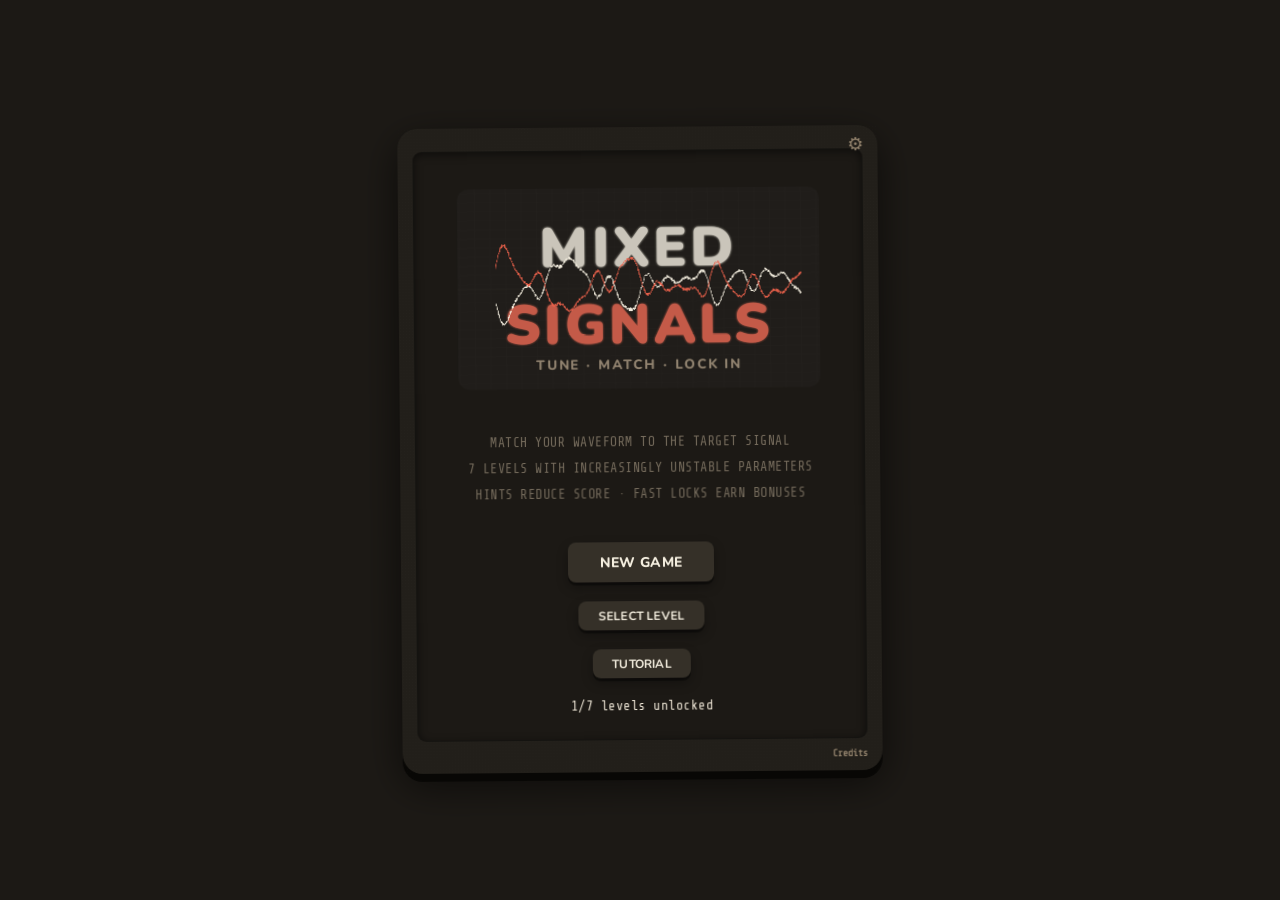
==== commit 447bdba9: "feat: add meta tags for social sharing" ====
--- a/index.html
+++ b/index.html
@@ -5,6 +5,11 @@
     <meta charset="UTF-8">
     <meta name="viewport" content="width=device-width, initial-scale=1.0">
     <title>Mixed Signals</title>
+    <meta name="description" content="Tune your waveform into the target signal. Match frequency, amplitude, phase, and more across 7 increasingly unstable levels.">
+    <meta property="og:title" content="Mixed Signals">
+    <meta property="og:description" content="Tune your waveform into the target signal. Match frequency, amplitude, phase, and more across 7 increasingly unstable levels.">
+    <meta property="og:type" content="website">
+    <meta name="theme-color" content="#1c1915">
     <link rel="icon" type="image/svg+xml" href="favicon.svg">
     <link rel="stylesheet" href="style.css">
     <script src="main.js" defer></script>
--- a/style.css
+++ b/style.css
@@ -148,6 +148,7 @@
 }
 #game-inner {
 	position: relative;
+	min-height: 420px;
 }
 
 /* ── SETTINGS GEAR ─────────────────────────────────────────────────────────── */
@@ -374,6 +375,8 @@
 	flex-direction: column;
 	align-items: center;
 	justify-content: center;
+	/* If hard cuts ever feel too abrupt, add:
+	   transition: opacity 60ms ease-out, visibility 60ms ease-out; */
 
 	text-align: center;
 	gap: 1.2rem;
@@ -2093,8 +2096,6 @@
 
 #screen-levelselect {
 	gap: 0.8rem;
-	padding: 1.5rem 1rem;
-	min-height: 0; /* override the 320px min-height from .screen */
 }
 
 #screen-levelselect h2 {
@@ -2517,14 +2518,8 @@
 /* ── MINI-GAME SCREEN ────────────────────────────────────────── */
 
 #screen-minigame {
-	display: none;
-	flex-direction: column;
-	align-items: center;
-	justify-content: center;
 	padding: 1.5rem 1rem;
-	text-align: center;
 	gap: 0.75rem;
-	min-height: 320px;
 }
 
 #game[data-screen="minigame"] #screen-minigame {
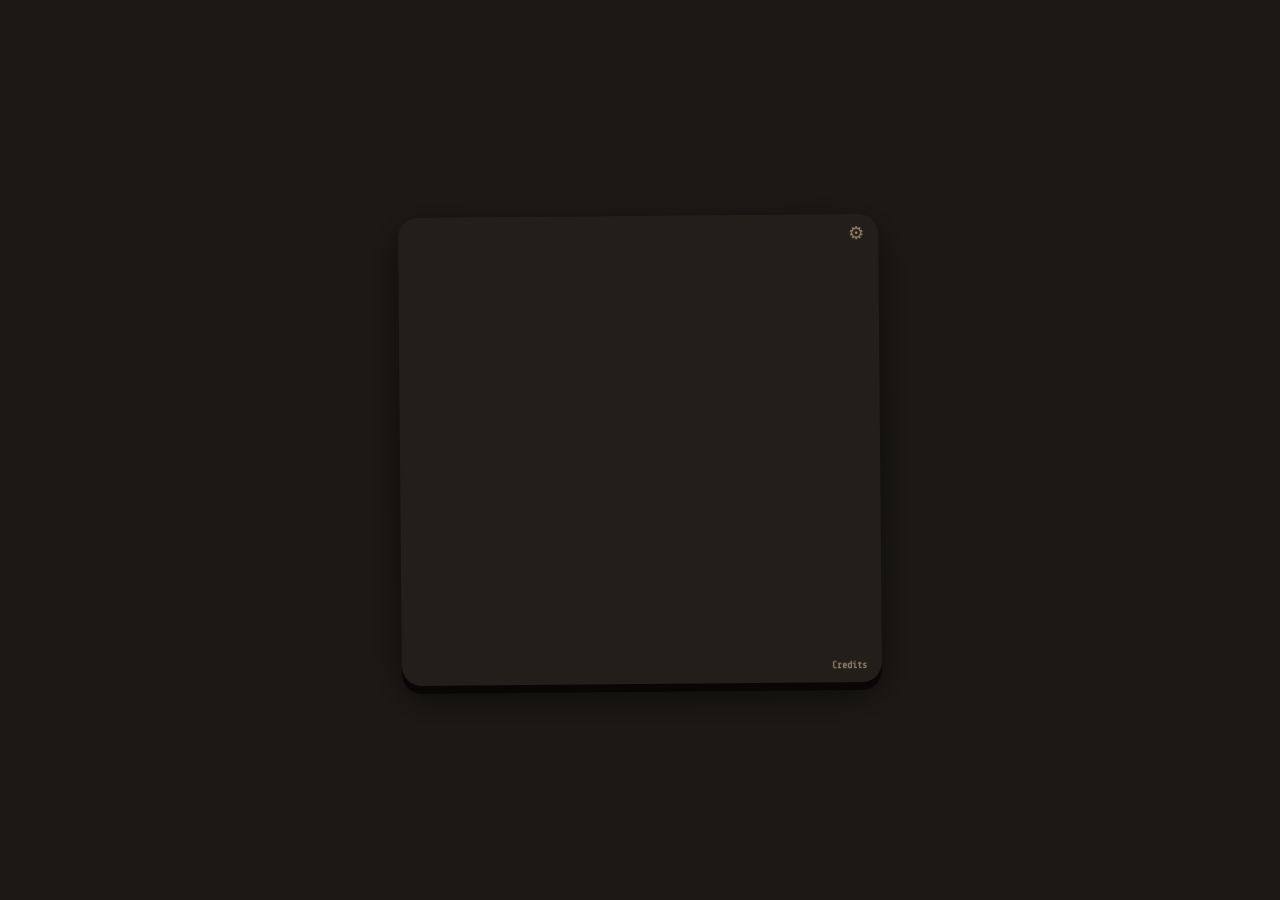
==== commit 3b393db4: "feat: add dedicated victory screen and wire button actions" ====
--- a/index.html
+++ b/index.html
@@ -105,6 +105,14 @@
                 <button type="button" class="crt-btn" id="btn-retry">RETRY LEVEL</button>
                 <button type="button" class="crt-btn sm" id="btn-dead-level-select">LEVEL SELECT</button>
                 <button type="button" class="crt-btn sm danger" id="btn-start-over">START OVER</button>
+            </div>
+
+            <!-- ━━━ VICTORY SCREEN ━━━━━━━━━━━━━━━━━━━━━━━━━━━━━━━━━━━━━━━━━━━━━━━ -->
+            <div class="screen" id="screen-victory">
+                <h2 class="orb" style="color: var(--green);">MIXED SIGNALS MASTERED</h2>
+                <p id="victory-msg"></p>
+                <button type="button" class="crt-btn" id="btn-victory-continue">CONTINUE</button>
+                <button type="button" class="crt-btn sm" id="btn-victory-freeplay">FREE PLAY</button>
             </div>
 
             <!-- ━━━ LEVEL UP SCREEN ━━━━━━━━━━━━━━━━━━━━━━━━━━━━━━━━━━━━━━━━━━━━━ -->
--- a/style.css
+++ b/style.css
@@ -2112,6 +2112,9 @@
 #game[data-screen="levelup"] #screen-levelup {
 	display: flex;
 }
+#game[data-screen="victory"] #screen-victory {
+	display: flex;
+}
 #game[data-screen="levelselect"] #screen-levelselect {
 	display: flex;
 }
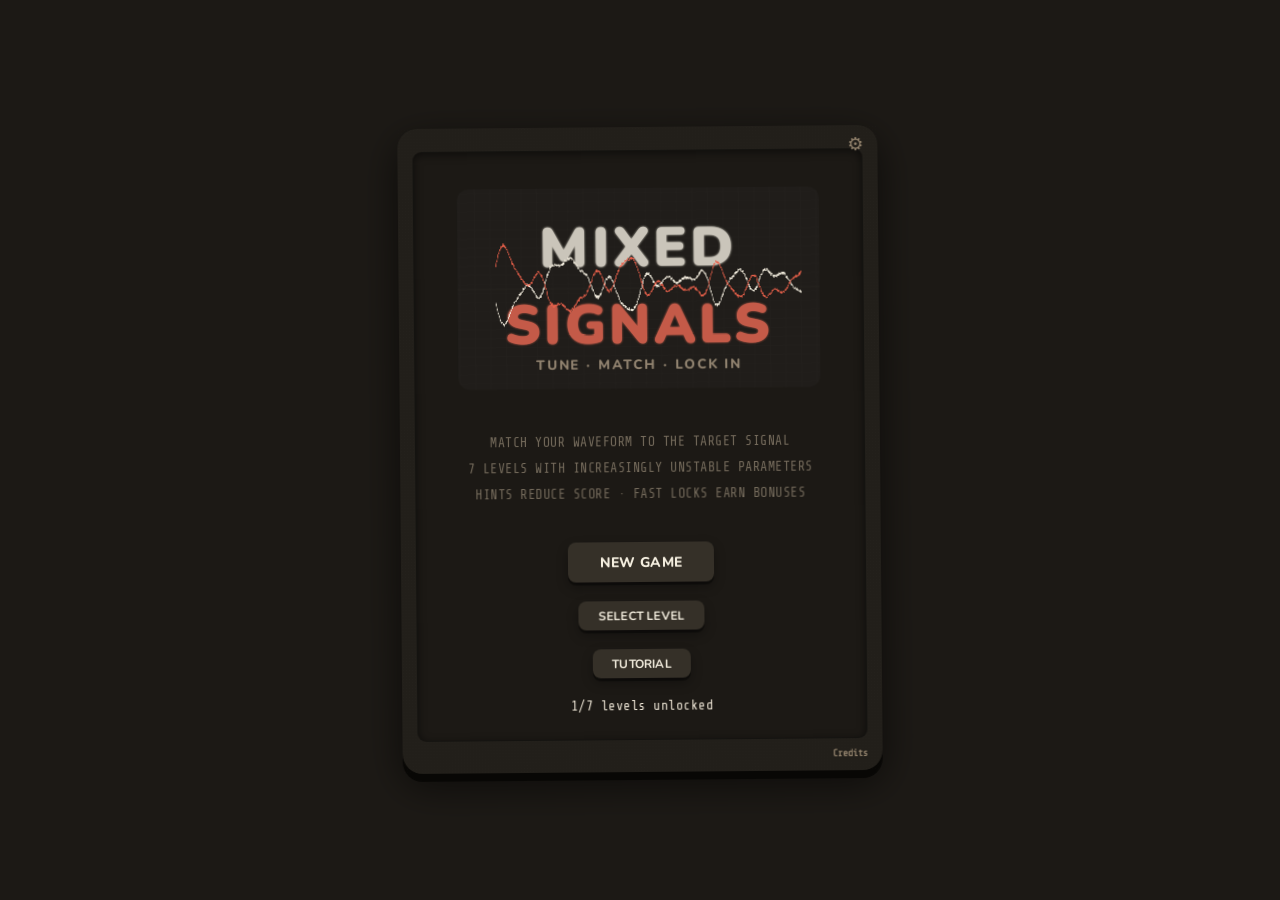
==== commit 25402949: "feat: add og:image meta tag and 630×500 screenshot for social sharing" ====
--- a/index.html
+++ b/index.html
@@ -9,6 +9,8 @@
     <meta property="og:title" content="Mixed Signals">
     <meta property="og:description" content="Tune your waveform into the target signal. Match frequency, amplitude, phase, and more across 7 increasingly unstable levels.">
     <meta property="og:type" content="website">
+    <meta property="og:image" content="og-image.png">
+    <meta name="twitter:card" content="summary_large_image">
     <meta name="theme-color" content="#1c1915">
     <link rel="icon" type="image/svg+xml" href="favicon.svg">
     <link rel="stylesheet" href="style.css">
--- a/style.css
+++ b/style.css
@@ -2910,3 +2910,17 @@
 .type-btn {
 	padding: 8px 2px 6px;
 }
+
+/* ============================================================
+   PREFERS-REDUCED-MOTION
+   ============================================================ */
+
+@media (prefers-reduced-motion: reduce) {
+	*,
+	*::before,
+	*::after {
+		animation-duration: 0.01ms !important;
+		animation-iteration-count: 1 !important;
+		transition-duration: 0.01ms !important;
+	}
+}
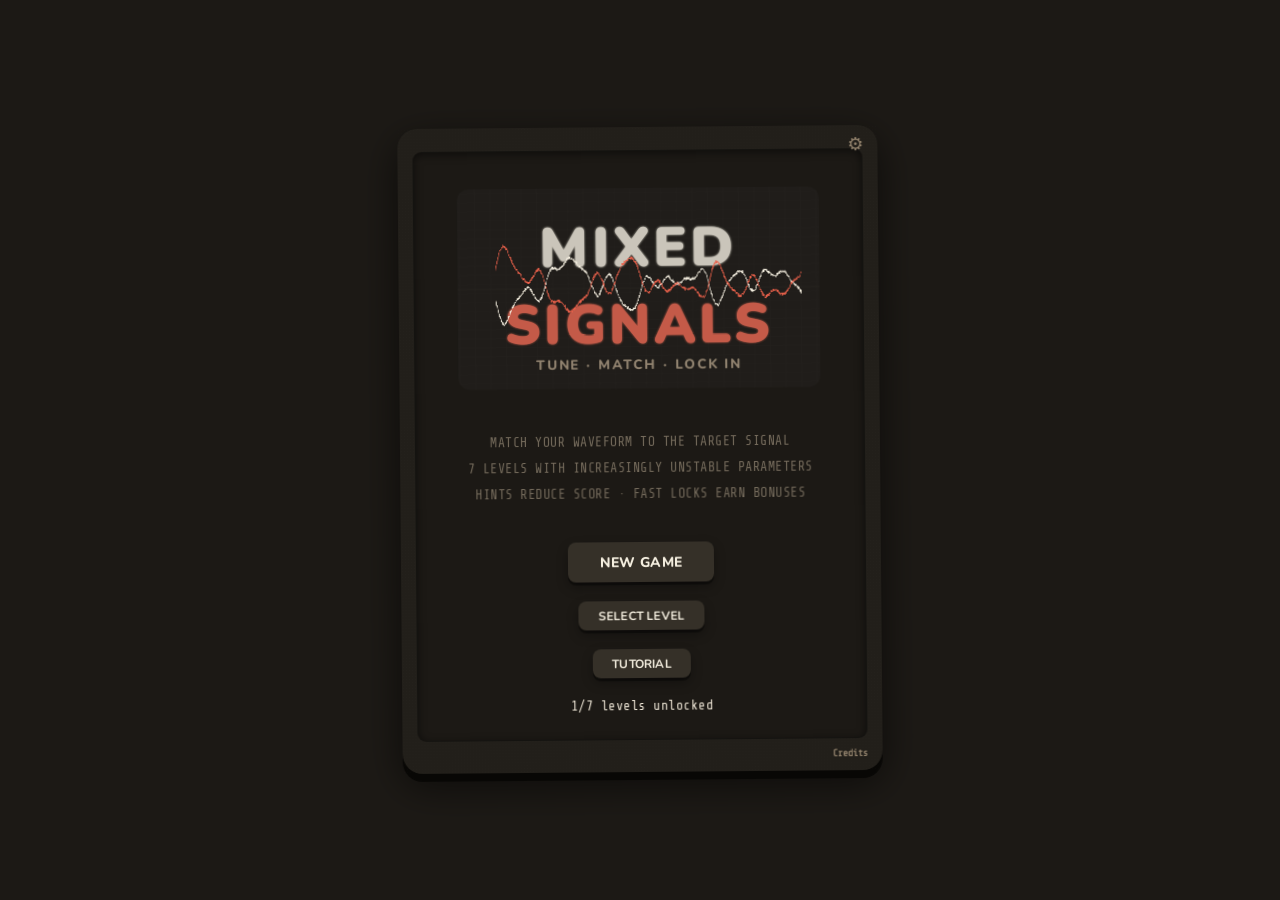
==== commit 16a3a5ee: "feat: show personal best score during gameplay HUD Adds a 'pb' chip to the topbar that displays the " ====
--- a/index.html
+++ b/index.html
@@ -193,6 +193,7 @@
                         <div class="topbar">
                             <div class="chip level-chip orb">LV <b id="lbl-level">1</b></div>
                             <div class="chip">score <b id="score">0</b></div>
+                            <div class="chip">pb <b id="pb-display">—</b></div>
                             <div class="chip">round <b id="round-no">1</b>/<b id="round-total">5</b></div>
                         </div>
 
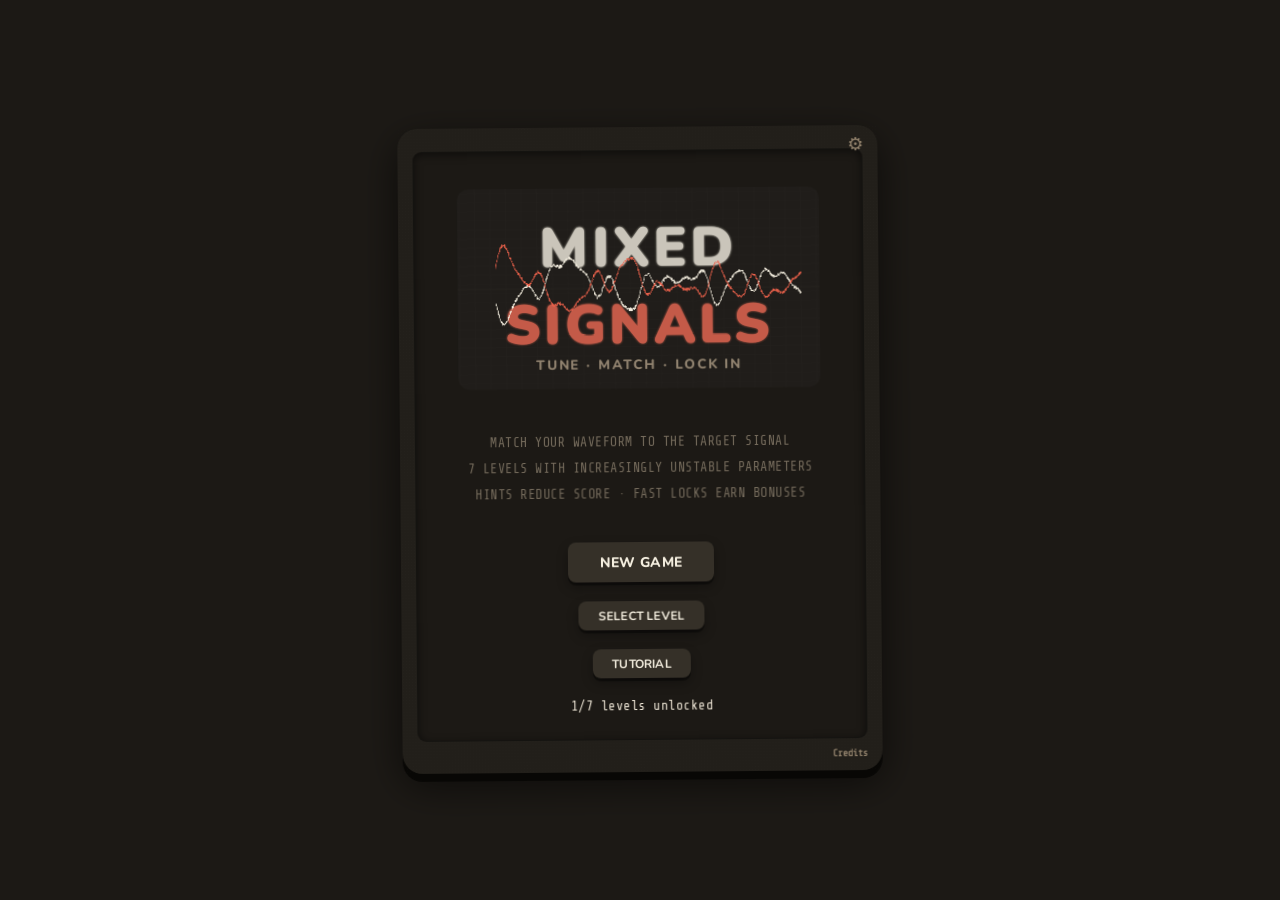
==== commit 5c59293e: "feat: show time remaining on level-up screen Adds a 'Time' stat to the level-up stats grid showing t" ====
--- a/index.html
+++ b/index.html
@@ -137,6 +137,10 @@
                     <div class="lu-stat">
                         <span class="lu-stat-label">Combo</span>
                         <span class="lu-stat-value" id="lu-combo">0</span>
+                    </div>
+                    <div class="lu-stat">
+                        <span class="lu-stat-label">Time</span>
+                        <span class="lu-stat-value" id="lu-time">—</span>
                     </div>
                     <div class="lu-stat">
                         <span class="lu-stat-label">Hints</span>
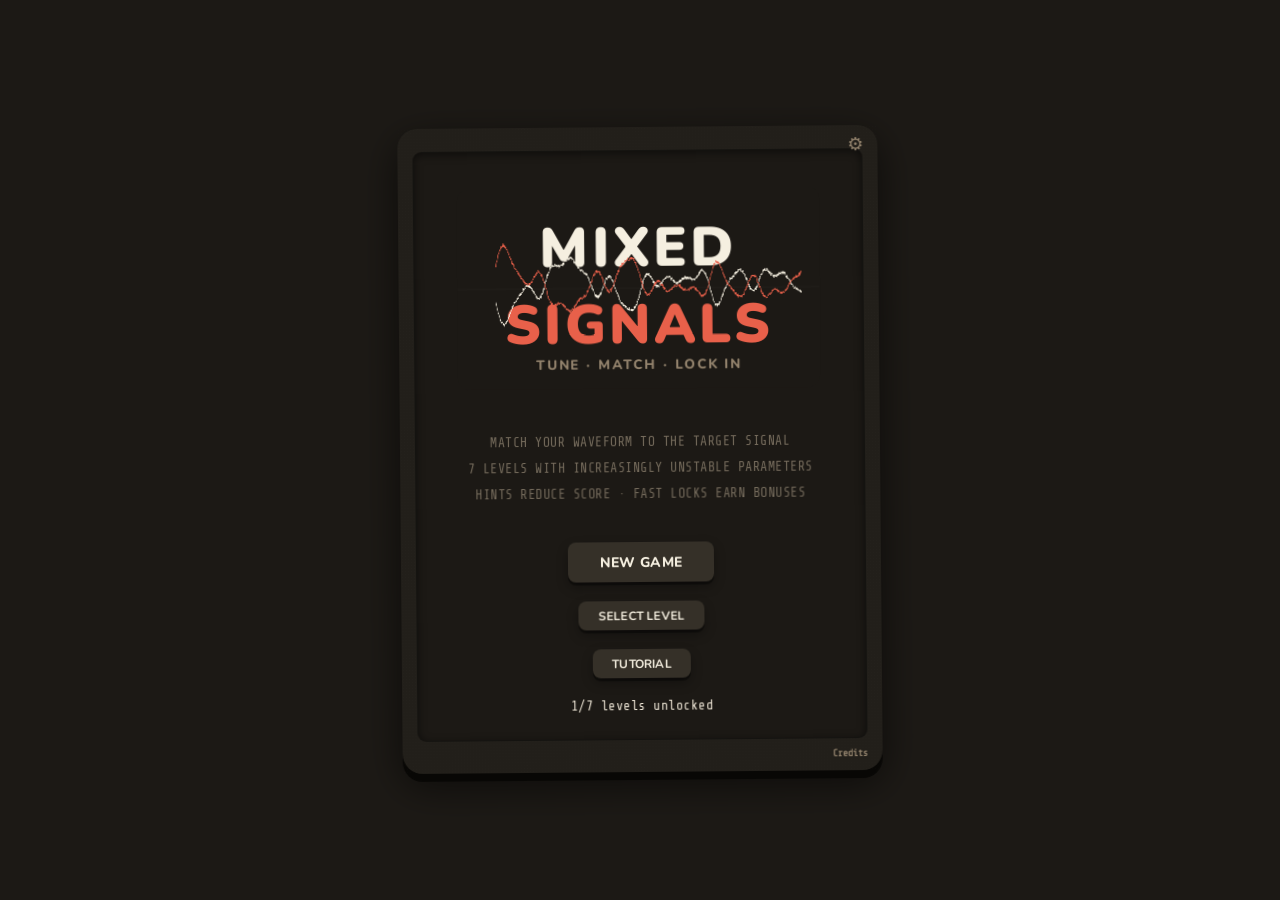
==== commit c9407a1e: "refactor: clean up HTML structure and improve CSS organization for logo and styles" ====
--- a/index.html
+++ b/index.html
@@ -5,9 +5,11 @@
     <meta charset="UTF-8">
     <meta name="viewport" content="width=device-width, initial-scale=1.0">
     <title>Mixed Signals</title>
-    <meta name="description" content="Tune your waveform into the target signal. Match frequency, amplitude, phase, and more across 7 increasingly unstable levels.">
+    <meta name="description"
+        content="Tune your waveform into the target signal. Match frequency, amplitude, phase, and more across 7 increasingly unstable levels.">
     <meta property="og:title" content="Mixed Signals">
-    <meta property="og:description" content="Tune your waveform into the target signal. Match frequency, amplitude, phase, and more across 7 increasingly unstable levels.">
+    <meta property="og:description"
+        content="Tune your waveform into the target signal. Match frequency, amplitude, phase, and more across 7 increasingly unstable levels.">
     <meta property="og:type" content="website">
     <meta property="og:image" content="og-image.png">
     <meta name="twitter:card" content="summary_large_image">
@@ -28,55 +30,26 @@
             <div class="sr-only">Mixed Signals: tune your waveform into the target signal.</div>
             <!-- ━━━ START SCREEN ━━━━━━━━━━━━━━━━━━━━━━━━━━━━━━━━━━━━━━━━━━━━━ -->
             <div class="screen" id="screen-start">
+
                 <div class="screen-logo">
                     <svg class="logo-svg" viewBox="0 0 1200 700" xmlns="http://www.w3.org/2000/svg"
                         aria-label="Mixed Signals Logo">
                         <title>Mixed Signals Logo</title>
 
-                        <defs>
-
-                            <filter id="logoGlowSoft" x="-50%" y="-50%" width="200%" height="200%">
-                                <feGaussianBlur stdDeviation="2.5" result="blur" />
-                                <feMerge>
-                                    <feMergeNode in="blur" />
-                                    <feMergeNode in="SourceGraphic" />
-                                </feMerge>
-                            </filter>
-
-                            <pattern id="logo-grid" width="48" height="28" patternUnits="userSpaceOnUse">
-                                <path class="logo-grid-line" d="M48 0V28M0 28H48" />
-                            </pattern>
-
-                        </defs>
-
-                        <!-- PANEL -->
+                        <!-- Background Panel -->
                         <rect x="40" y="40" width="1120" height="620" rx="36" class="logo-panel" />
 
-                        <!-- GRID -->
-                        <rect x="40" y="40" width="1120" height="620" rx="36" fill="url(#logo-grid)" />
-                        <!-- MIDLINE -->
+                        <!-- Simple Midline (Replaces the heavy pattern grid) -->
                         <line x1="40" y1="350" x2="1160" y2="350" class="logo-grid-midline" />
 
-                        <!-- MIXED -->
-                        <text class="logo-mixed" x="600" y="280" text-anchor="middle" filter="url(#logoGlowSoft)">
-                            MIXED
-                        </text>
-
-                        <!-- WAVEFORM -->
-                        <!-- SIGNALS -->
-                        <text class="logo-signals" x="600" y="520" text-anchor="middle" filter="url(#logoGlowSoft)">
-                            SIGNALS
-                        </text>
-
-                        <!-- TAGLINE -->
-                        <text class="logo-tagline" x="600" y="600" text-anchor="middle">
-                            TUNE · MATCH · LOCK IN
-                        </text>
-
+                        <!-- Text Elements -->
+                        <text class="logo-mixed" x="600" y="280" text-anchor="middle">MIXED</text>
+                        <text class="logo-signals" x="600" y="520" text-anchor="middle">SIGNALS</text>
+                        <text class="logo-tagline" x="600" y="600" text-anchor="middle">TUNE · MATCH · LOCK IN</text>
                     </svg>
 
+                    <!-- Canvas untouched -->
                     <canvas id="logo-scope"></canvas>
-
                 </div>
 
                 <ul class="start-copy-list">
@@ -203,7 +176,8 @@
 
                         <div id="meter-row" class="meter-row">
                             <div class="meter-track">
-                                <div class="meter-fill" id="fill" style="width: 0%;" role="progressbar" aria-valuemin="0" aria-valuemax="100" aria-valuenow="0"></div>
+                                <div class="meter-fill" id="fill" style="width: 0%;" role="progressbar"
+                                    aria-valuemin="0" aria-valuemax="100" aria-valuenow="0"></div>
                             </div>
                             <div class="meter-pct" id="pct">0%</div>
                         </div>
@@ -223,7 +197,8 @@
 
                 <!-- PLAYBACK CONTROLS -->
                 <div class="pb-row">
-                    <button type="button" class="pb-btn" id="pb-target" title="Listen to target signal">▶ TARGET</button>
+                    <button type="button" class="pb-btn" id="pb-target" title="Listen to target signal">▶
+                        TARGET</button>
                     <button type="button" class="pb-btn" id="pb-yours" title="Listen to your signal">▶
                         YOURS</button>
                     <button type="button" class="pb-btn" id="pb-ab" title="A/B compare">⇄ A/B</button>
@@ -416,12 +391,14 @@
                     <h4 class="settings-section-title">Audio</h4>
                     <div class="settings-row">
                         <span>BGM</span>
-                        <button type="button" class="settings-toggle" id="stg-bgm" role="switch" aria-checked="true">ON</button>
+                        <button type="button" class="settings-toggle" id="stg-bgm" role="switch"
+                            aria-checked="true">ON</button>
                         <input type="range" class="settings-slider" id="stg-bgm-vol" min="0" max="100" value="40">
                     </div>
                     <div class="settings-row">
                         <span>SFX</span>
-                        <button type="button" class="settings-toggle" id="stg-sfx" role="switch" aria-checked="true">ON</button>
+                        <button type="button" class="settings-toggle" id="stg-sfx" role="switch"
+                            aria-checked="true">ON</button>
                         <input type="range" class="settings-slider" id="stg-sfx-vol" min="0" max="100" value="40">
                     </div>
                 </div>
@@ -430,43 +407,59 @@
                     <h4 class="settings-section-title">Gameplay</h4>
                     <div class="settings-row">
                         <span>Ceremonies</span>
-                        <button type="button" class="settings-toggle" id="stg-ceremonies" role="switch" aria-checked="true">ON</button>
+                        <button type="button" class="settings-toggle" id="stg-ceremonies" role="switch"
+                            aria-checked="true">ON</button>
                     </div>
                     <div class="settings-row">
                         <span>Screen shake</span>
-                        <button type="button" class="settings-toggle" id="stg-shake" role="switch" aria-checked="true">ON</button>
+                        <button type="button" class="settings-toggle" id="stg-shake" role="switch"
+                            aria-checked="true">ON</button>
                     </div>
                     <div class="settings-row">
                         <span>Bonus rounds</span>
-                        <button type="button" class="settings-toggle" id="stg-minigames" role="switch" aria-checked="false">OFF</button>
+                        <button type="button" class="settings-toggle" id="stg-minigames" role="switch"
+                            aria-checked="false">OFF</button>
                     </div>
                 </div>
 
                 <div class="settings-section">
                     <h4 class="settings-section-title">Assist</h4>
                     <div class="settings-row">
-                        <span>Disable urgency cues <button class="help-icon" type="button" aria-label="Help">?<span class="help-text">Silences urgent heartbeat SFX</span></button></span>
-                        <button type="button" class="settings-toggle" id="stg-disable-urgent" role="switch" aria-checked="false">OFF</button>
-                    </div>
-                    <div class="settings-row">
-                        <span>Infinite time <button class="help-icon" type="button" aria-label="Help">?<span class="help-text">No timer — unlimited time to match</span></button></span>
-                        <button type="button" class="settings-toggle" id="stg-infinite-time" role="switch" aria-checked="false">OFF</button>
-                    </div>
-                    <div class="settings-row">
-                        <span>Easy match <button class="help-icon" type="button" aria-label="Help">?<span class="help-text">Win threshold lowered to 88%</span></button></span>
-                        <button type="button" class="settings-toggle" id="stg-easy-match" role="switch" aria-checked="false">OFF</button>
-                    </div>
-                    <div class="settings-row">
-                        <span>No fail <button class="help-icon" type="button" aria-label="Help">?<span class="help-text">Keep score on low-match locks</span></button></span>
-                        <button type="button" class="settings-toggle" id="stg-no-fail" role="switch" aria-checked="false">OFF</button>
-                    </div>
-                    <div class="settings-row">
-                        <span>Param guide <button class="help-icon" type="button" aria-label="Help">?<span class="help-text">OFF / GRAD (gradient) / DIR (direct target)</span></button></span>
-                        <button type="button" class="settings-toggle" id="stg-param-guide" role="switch" aria-checked="false">OFF</button>
-                    </div>
-                    <div class="settings-row">
-                        <span>Free guide <button class="help-icon" type="button" aria-label="Help">?<span class="help-text">ON: arrows always show / OFF: costs hint score</span></button></span>
-                        <button type="button" class="settings-toggle" id="stg-free-guide" role="switch" aria-checked="false">OFF</button>
+                        <span>Disable urgency cues <button class="help-icon" type="button" aria-label="Help">?<span
+                                    class="help-text">Silences urgent heartbeat SFX</span></button></span>
+                        <button type="button" class="settings-toggle" id="stg-disable-urgent" role="switch"
+                            aria-checked="false">OFF</button>
+                    </div>
+                    <div class="settings-row">
+                        <span>Infinite time <button class="help-icon" type="button" aria-label="Help">?<span
+                                    class="help-text">No timer — unlimited time to match</span></button></span>
+                        <button type="button" class="settings-toggle" id="stg-infinite-time" role="switch"
+                            aria-checked="false">OFF</button>
+                    </div>
+                    <div class="settings-row">
+                        <span>Easy match <button class="help-icon" type="button" aria-label="Help">?<span
+                                    class="help-text">Win threshold lowered to 88%</span></button></span>
+                        <button type="button" class="settings-toggle" id="stg-easy-match" role="switch"
+                            aria-checked="false">OFF</button>
+                    </div>
+                    <div class="settings-row">
+                        <span>No fail <button class="help-icon" type="button" aria-label="Help">?<span
+                                    class="help-text">Keep score on low-match locks</span></button></span>
+                        <button type="button" class="settings-toggle" id="stg-no-fail" role="switch"
+                            aria-checked="false">OFF</button>
+                    </div>
+                    <div class="settings-row">
+                        <span>Param guide <button class="help-icon" type="button" aria-label="Help">?<span
+                                    class="help-text">OFF / GRAD (gradient) / DIR (direct target)</span></button></span>
+                        <button type="button" class="settings-toggle" id="stg-param-guide" role="switch"
+                            aria-checked="false">OFF</button>
+                    </div>
+                    <div class="settings-row">
+                        <span>Free guide <button class="help-icon" type="button" aria-label="Help">?<span
+                                    class="help-text">ON: arrows always show / OFF: costs hint
+                                    score</span></button></span>
+                        <button type="button" class="settings-toggle" id="stg-free-guide" role="switch"
+                            aria-checked="false">OFF</button>
                     </div>
                 </div>
 
@@ -526,38 +519,56 @@
                     <div class="credits-tracks">
                         <!-- keep sorted alphabetically by title -->
                         <div class="credits-track"><span class="credits-track-title">"After Hours Arcade"</span> —
-                            <a href="https://pixabay.com/users/slimeyfox-6041778/" target="_blank" rel="noopener noreferrer">Tony</a>
-                            <span class="credits-track-license">Pixabay</span></div>
+                            <a href="https://pixabay.com/users/slimeyfox-6041778/" target="_blank"
+                                rel="noopener noreferrer">Tony</a>
+                            <span class="credits-track-license">Pixabay</span>
+                        </div>
                         <div class="credits-track"><span class="credits-track-title">"Art Pop Exp 2"</span> —
-                            <a href="https://pixabay.com/users/pietix-54512977/" target="_blank" rel="noopener noreferrer">Peter Koepke</a>
-                            <span class="credits-track-license">Pixabay</span></div>
+                            <a href="https://pixabay.com/users/pietix-54512977/" target="_blank"
+                                rel="noopener noreferrer">Peter Koepke</a>
+                            <span class="credits-track-license">Pixabay</span>
+                        </div>
                         <div class="credits-track"><span class="credits-track-title">"Cinematic Aloha Lounge Rumba
                                 2"</span> —
-                            <a href="https://pixabay.com/users/pietix-54512977/" target="_blank" rel="noopener noreferrer">Peter Koepke</a>
-                            <span class="credits-track-license">Pixabay</span></div>
+                            <a href="https://pixabay.com/users/pietix-54512977/" target="_blank"
+                                rel="noopener noreferrer">Peter Koepke</a>
+                            <span class="credits-track-license">Pixabay</span>
+                        </div>
                         <div class="credits-track"><span class="credits-track-title">"Cinematic Arthouse Room With Open
                                 Doors 4"</span> —
-                            <a href="https://pixabay.com/users/pietix-54512977/" target="_blank" rel="noopener noreferrer">Peter Koepke</a>
-                            <span class="credits-track-license">Pixabay</span></div>
+                            <a href="https://pixabay.com/users/pietix-54512977/" target="_blank"
+                                rel="noopener noreferrer">Peter Koepke</a>
+                            <span class="credits-track-license">Pixabay</span>
+                        </div>
                         <div class="credits-track"><span class="credits-track-title">"IDM Electronic Science Technology
                                 - Drumless Ambient Loop"</span> —
-                            <a href="https://pixabay.com/users/musinova-47643763/" target="_blank" rel="noopener noreferrer">Musinova</a>
-                            <span class="credits-track-license">Pixabay</span></div>
+                            <a href="https://pixabay.com/users/musinova-47643763/" target="_blank"
+                                rel="noopener noreferrer">Musinova</a>
+                            <span class="credits-track-license">Pixabay</span>
+                        </div>
                         <div class="credits-track"><span class="credits-track-title">"Lazy Day Stylish Futuristic
                                 Chill"</span> —
-                            <a href="https://pixabay.com/users/penguinmusic-24940186/" target="_blank" rel="noopener noreferrer">Oleksandr Stepanov</a>
-                            <span class="credits-track-license">Pixabay</span></div>
+                            <a href="https://pixabay.com/users/penguinmusic-24940186/" target="_blank"
+                                rel="noopener noreferrer">Oleksandr Stepanov</a>
+                            <span class="credits-track-license">Pixabay</span>
+                        </div>
                         <div class="credits-track"><span class="credits-track-title">"Modern Chillout Future
                                 Calm"</span> —
-                            <a href="https://pixabay.com/users/penguinmusic-24940186/" target="_blank" rel="noopener noreferrer">Oleksandr Stepanov</a>
-                            <span class="credits-track-license">Pixabay</span></div>
+                            <a href="https://pixabay.com/users/penguinmusic-24940186/" target="_blank"
+                                rel="noopener noreferrer">Oleksandr Stepanov</a>
+                            <span class="credits-track-license">Pixabay</span>
+                        </div>
                         <div class="credits-track"><span class="credits-track-title">"Neon Nebula - Ambient Electronic
                                 Background"</span> —
-                            <a href="https://pixabay.com/users/databend-53307304/" target="_blank" rel="noopener noreferrer">Databend</a>
-                            <span class="credits-track-license">Pixabay</span></div>
+                            <a href="https://pixabay.com/users/databend-53307304/" target="_blank"
+                                rel="noopener noreferrer">Databend</a>
+                            <span class="credits-track-license">Pixabay</span>
+                        </div>
                         <div class="credits-track"><span class="credits-track-title">"Study and Relax"</span> —
-                            <a href="https://incompetech.com/" target="_blank" rel="noopener noreferrer">Kevin MacLeod</a>
-                            <span class="credits-track-license">incompetech.com (CC BY 4.0)</span></div>
+                            <a href="https://incompetech.com/" target="_blank" rel="noopener noreferrer">Kevin
+                                MacLeod</a>
+                            <span class="credits-track-license">incompetech.com (CC BY 4.0)</span>
+                        </div>
                     </div>
                 </div>
 
--- a/style.css
+++ b/style.css
@@ -185,9 +185,10 @@
 }
 
 /* ============================================================
-   LOGO
+   Logo
    ============================================================ */
 
+/* Container & Canvas Placement (Untouched) */
 .screen-logo {
 	position: relative;
 	width: 100%;
@@ -202,24 +203,18 @@
 	width: 75%;
 	height: auto;
 	aspect-ratio: 900 / 300;
+	z-index: 2;
 }
 
 .logo-svg {
+	width: 100%;
+	height: auto;
 	display: block;
-	width: min(100%, 520px);
-	aspect-ratio: 1200 / 700;
-	height: auto;
-	margin-inline: auto;
-	filter: contrast(0.96) saturate(0.92);
-}
-
-/* ============================================================
-   SVG THEME
-   ============================================================ */
-
-.logo-grid-line {
-	stroke: rgba(255, 255, 255, 0.04);
-	stroke-width: 1;
+}
+
+/* SVG Shapes */
+.logo-panel {
+	fill: var(--bg);
 }
 
 .logo-grid-midline {
@@ -227,44 +222,24 @@
 	stroke-width: 1;
 }
 
-.logo-panel {
-	fill: var(--bg);
-}
-
-/* ============================================================
-   TEXT
-   ============================================================ */
-
+/* SVG Typography */
 .logo-mixed,
 .logo-signals {
-	/* font-family: var(--font-mono); */
 	font-family: var(--font-ui);
 	font-weight: 900;
 	letter-spacing: 10px;
 	text-transform: uppercase;
 }
 
-/* MIXED */
 .logo-mixed {
 	font-size: 170px;
 	fill: var(--cream);
-	opacity: 0.82;
-}
-
-/* SIGNALS */
+}
+
 .logo-signals {
 	font-size: 170px;
 	fill: var(--coral);
-	opacity: 0.88;
-}
-
-/* ============================================================
-   WAVEFORMS
-   ============================================================ */
-
-/* ============================================================
-   TAGLINE
-   ============================================================ */
+}
 
 .logo-tagline {
 	font-family: var(--font-ui);
@@ -279,6 +254,12 @@
    ============================================================ */
 
 @media (max-width: 640px) {
+
+	/* (Sanity Check the Mobile Query) You don't need to change this, but you
+	 * should test it on a mobile layout.  Because the SVG is now just a
+	 * lightweight vector shell (without the heavy grid pattern and filters), it
+	 * should scale perfectly and run much smoother on phones. The canvas scope
+	 * will automatically resize to fit that 75% width we set earlier. */
 	.logo-svg {
 		width: 100%;
 	}
@@ -991,6 +972,39 @@
 	opacity: 0.2;
 	cursor: not-allowed;
 	pointer-events: none;
+}
+
+.type-btn.puzzle-disabled {
+	opacity: 0.35;
+	cursor: pointer;
+	pointer-events: auto;
+}
+.type-btn.puzzle-disabled:hover {
+	opacity: 0.6;
+	background: var(--surface-hover);
+}
+
+@keyframes puzzle-wrong {
+	0%,
+	100% {
+		transform: translateX(0);
+	}
+	20% {
+		transform: translateX(-4px);
+	}
+	40% {
+		transform: translateX(4px);
+	}
+	60% {
+		transform: translateX(-3px);
+	}
+	80% {
+		transform: translateX(3px);
+	}
+}
+
+.type-btn.puzzle-wrong {
+	animation: puzzle-wrong 0.2s ease-out;
 }
 
 /* ============================================================
@@ -2298,11 +2312,21 @@
 }
 
 /* ━━━ MENU BUTTON ━━━━━━━━━━━━━━━━━━━━━━━━━━━━━━━━━━━━━━━━━━━━━━━━━━━━━━━━━ */
-#btn-hint { color: var(--amber); }
-#btn-skip { color: var(--red); }
-#menu-btn { color: var(--text-dim); }
-#skip-tut { color: var(--green); }
-#btn-freeplay-ready { color: var(--green); }
+#btn-hint {
+	color: var(--amber);
+}
+#btn-skip {
+	color: var(--red);
+}
+#menu-btn {
+	color: var(--text-dim);
+}
+#skip-tut {
+	color: var(--green);
+}
+#btn-freeplay-ready {
+	color: var(--green);
+}
 
 /* The color: var(--text-dim) keeps menu visually subordinate
    to HINT (amber) and SKIP (red) so it doesn't compete for attention. */
@@ -2919,8 +2943,11 @@
 	*,
 	*::before,
 	*::after {
+		/* biome-ignore lint/complexity/noImportantStyles: utility class must override component display */
 		animation-duration: 0.01ms !important;
+		/* biome-ignore lint/complexity/noImportantStyles: utility class must override component display */
 		animation-iteration-count: 1 !important;
+		/* biome-ignore lint/complexity/noImportantStyles: utility class must override component display */
 		transition-duration: 0.01ms !important;
 	}
 }
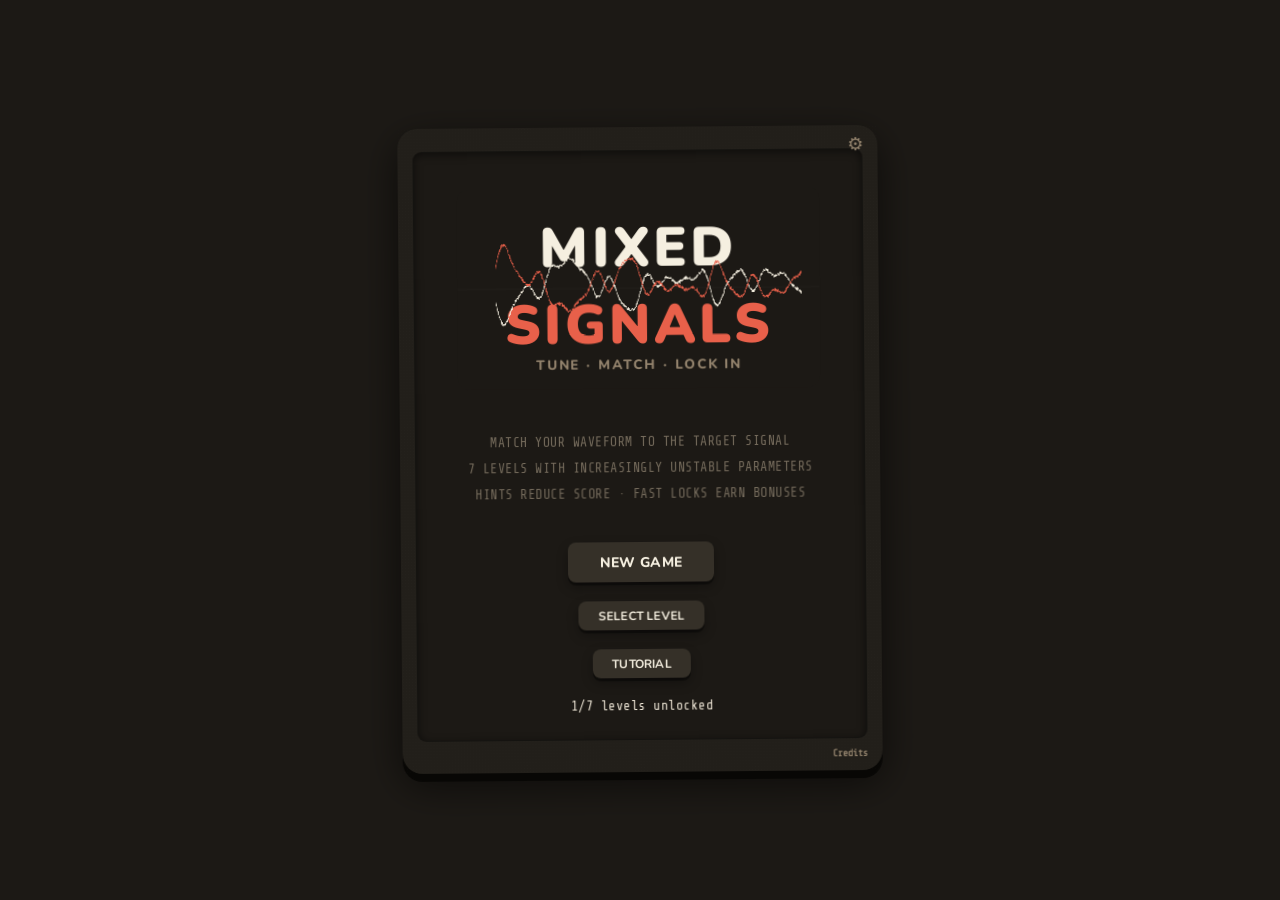
==== commit 6b422bab: "feat: add autoplay mode for deterministic play-through Add autoplay.js that auto-solves each round b" ====
--- a/index.html
+++ b/index.html
@@ -17,6 +17,7 @@
     <link rel="icon" type="image/svg+xml" href="favicon.svg">
     <link rel="stylesheet" href="style.css">
     <script src="main.js" defer></script>
+    <script src="autoplay.js" defer></script>
 </head>
 
 <body>
